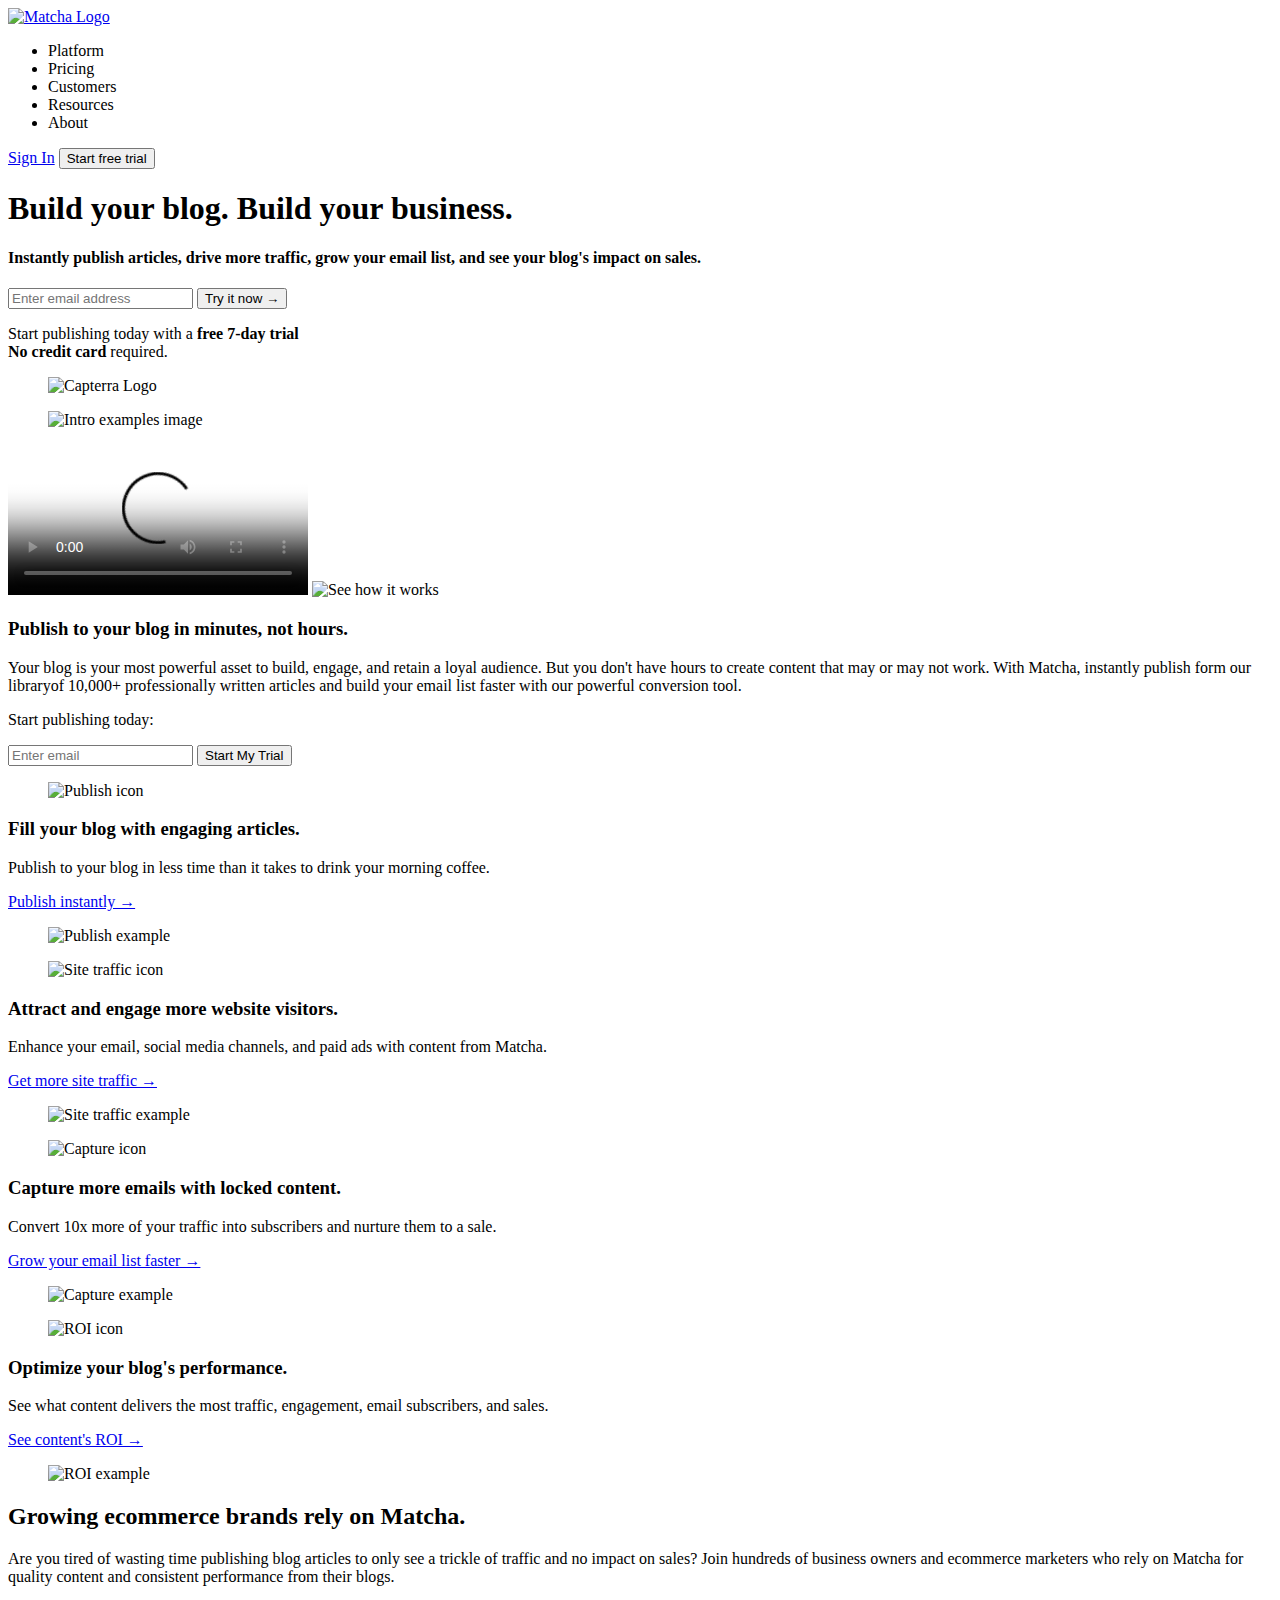
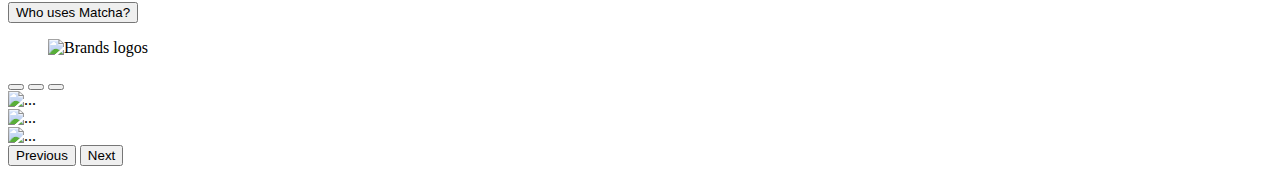
==== practica/index.html @ 8f1bde72 "practica 1" ====
<!DOCTYPE html>
<!DOCTYPE html>
<html lang="en">

<head>
    <meta charset="UTF-8">
    <meta http-equiv="X-UA-Compatible" content="IE=edge">
    <meta name="viewport" content="width=device-width, initial-scale=1.0">
    <title>Practica Matcha</title>
</head>

<body>
    <nav>
        <a href="#">
            <img src="https://getmatcha.com/wp-content/themes/getmatcha/img/footer_logo.svg" alt="Matcha Logo">
        </a>
        <div>
            <ul>
                <li>Platform</li>
                <li>Pricing</li>
                <li>Customers</li>
                <li>Resources</li>
                <li>About</li>
            </ul>
            <form>
                <a href="#">Sign In</a>
                <button>Start free trial</button>
            </form>
        </div>
    </nav>
    <main>
        <h1>Build your blog. Build your business.</h1>
        <h4>Instantly publish articles, drive more traffic, grow your email list, and see your blog's impact on sales.
        </h4>
        <form>
            <input type="email" placeholder="Enter email address">
            <button type="submit">Try it now &rarr;</button>
        </form>
        <p>Start publishing today with a <strong>free 7-day trial</strong><br>
            <strong>No credit card</strong> required.
        </p>
        <figure>
            <img src="https://getmatcha.com/wp-content/themes/getmatcha/img/capterra.png" alt="Capterra Logo">
        </figure>
        <figure>
            <img src="https://getmatcha.com/wp-content/uploads/2019/09/intro_group_image.png"
                alt="Intro examples image">
        </figure>
    </main>
    <section>
        <article>
            <video controls=""
                poster="https://cdn.videvo.net/videvo_files/video/premium/video0036/thumbnails/computer_code00_small.jpg">
                <source type="video/webm"
                    src="https://cdn.videvo.net/videvo_files/video/premium/video0036/small_watermarked/computer_code00_preview.webm">
                <source type="video/mp4"
                    src="https://cdn.videvo.net/videvo_files/video/premium/video0036/small_watermarked/computer_code00_preview.mp4">
            </video>
            <img src="https://getmatcha.com/wp-content/themes/getmatcha/img/see_how_it_works.png"
                alt="See how it works">
        </article>
        <article>
            <h3>Publish to your blog in minutes, not hours.</h3>
            <p>Your blog is your most powerful asset to build, engage, and retain a loyal audience. But you don't have
                hours to create content that may or may not work. With Matcha, instantly publish form our libraryof
                10,000+ professionally written articles and build your email list faster with our powerful conversion
                tool.</p>
            <div>
                <p>Start publishing today:</p>
                <form>
                    <input type="email" placeholder="Enter email">
                    <button>Start My Trial</button>
                </form>
            </div>
        </article>
    </section>
    <section>
        <article>
            <div>
                <figure>
                    <img src="https://getmatcha.com/wp-content/themes/getmatcha/img/icon_publish.png"
                        alt="Publish icon">
                </figure>
                <h3>Fill your blog with engaging articles.</h3>
                <p>Publish to your blog in less time than it takes to drink your morning coffee.</p>
                <a href="#">Publish instantly &rarr;</a>
            </div>
            <div>
                <figure>
                    <img src="https://getmatcha.com/wp-content/themes/getmatcha/img/image_publish.png"
                        alt="Publish example">
                </figure>
            </div>
        </article>
        <article>
            <div>
                <figure>
                    <img src="https://getmatcha.com/wp-content/themes/getmatcha/img/icon_site_traffic.png"
                        alt="Site traffic icon">
                </figure>
                <h3>Attract and engage more website visitors.</h3>
                <p>Enhance your email, social media channels, and paid ads with content from Matcha.</p>
                <a href="#">Get more site traffic &rarr;</a>
            </div>
            <div>
                <figure>
                    <img src="https://getmatcha.com/wp-content/themes/getmatcha/img/image_site_traffic.png"
                        alt="Site traffic example">
                </figure>
            </div>
        </article>
        <article>
            <div>
                <figure>
                    <img src="https://getmatcha.com/wp-content/themes/getmatcha/img/icon_capture.png"
                        alt="Capture icon">
                </figure>
                <h3>Capture more emails with locked content.</h3>
                <p>Convert 10x more of your traffic into subscribers and nurture them to a sale.</p>
                <a href="#">Grow your email list faster &rarr;</a>
            </div>
            <div>
                <figure>
                    <img src="https://getmatcha.com/wp-content/themes/getmatcha/img/image_capture.png"
                        alt="Capture example">
                </figure>
            </div>
        </article>
        <article>
            <div>
                <figure>
                    <img src="https://getmatcha.com/wp-content/themes/getmatcha/img/icon_roi.png" alt="ROI icon">
                </figure>
                <h3>Optimize your blog's performance.</h3>
                <p>See what content delivers the most traffic, engagement, email subscribers, and sales.</p>
                <a href="#">See content's ROI &rarr;</a>
            </div>
            <div>
                <figure>
                    <img src="https://getmatcha.com/wp-content/themes/getmatcha/img/image_roi.png" alt="ROI example">
                </figure>
            </div>
        </article>
    </section>
    <section>
        <article>
            <h2>Growing ecommerce brands rely on Matcha.</h2>
            <p>Are you tired of wasting time publishing blog articles to only see a trickle of traffic and no impact on
                sales? Join hundreds of business owners and ecommerce marketers who rely on Matcha for quality content
                and consistent performance from their blogs.</p>
            <button>Who uses Matcha?</button>
            <figure>
                <img src="https://getmatcha.com/wp-content/uploads/2019/09/brands_group.png" alt="Brands logos">
            </figure>
        </article>
        <article>
            <div id="carouselExampleIndicators" class="carousel slide" data-bs-ride="carousel">
                <div class="carousel-indicators">
                  <button type="button" data-bs-target="#carouselExampleIndicators" data-bs-slide-to="0" class="active" aria-current="true" aria-label="Slide 1"></button>
                  <button type="button" data-bs-target="#carouselExampleIndicators" data-bs-slide-to="1" aria-label="Slide 2"></button>
                  <button type="button" data-bs-target="#carouselExampleIndicators" data-bs-slide-to="2" aria-label="Slide 3"></button>
                </div>
                <div class="carousel-inner">
                  <div class="carousel-item active">
                    <img src="..." class="d-block w-100" alt="...">
                  </div>
                  <div class="carousel-item">
                    <img src="..." class="d-block w-100" alt="...">
                  </div>
                  <div class="carousel-item">
                    <img src="..." class="d-block w-100" alt="...">
                  </div>
                </div>
                <button class="carousel-control-prev" type="button" data-bs-target="#carouselExampleIndicators" data-bs-slide="prev">
                  <span class="carousel-control-prev-icon" aria-hidden="true"></span>
                  <span class="visually-hidden">Previous</span>
                </button>
                <button class="carousel-control-next" type="button" data-bs-target="#carouselExampleIndicators" data-bs-slide="next">
                  <span class="carousel-control-next-icon" aria-hidden="true"></span>
                  <span class="visually-hidden">Next</span>
                </button>
              </div>
        </article>
    </section>
</body>

</html>
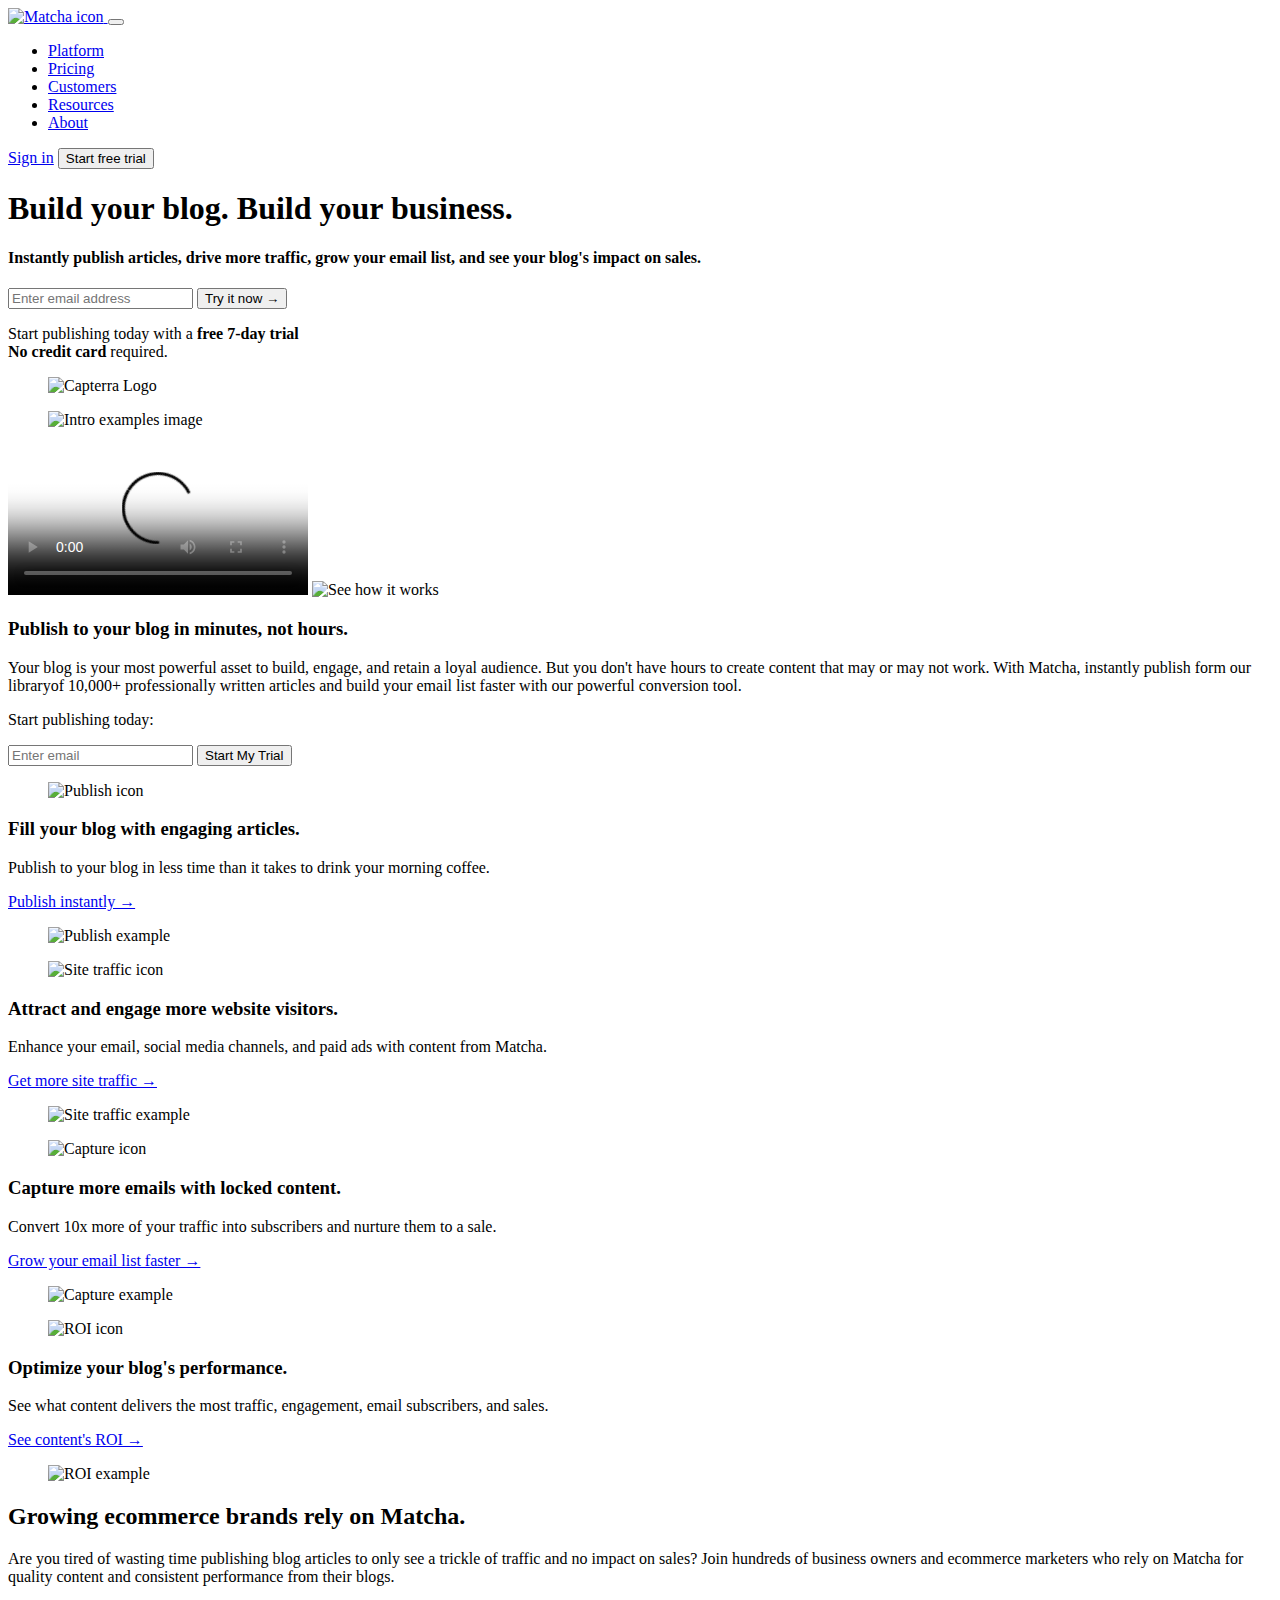
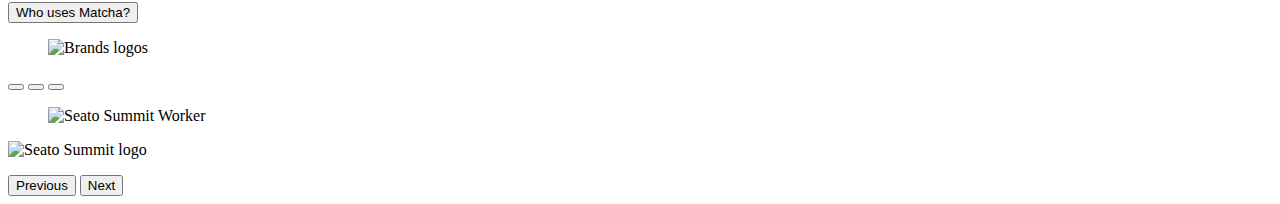
==== commit 74dfc520: "practica matcha" ====
--- a/practica/index.html
+++ b/practica/index.html
@@ -7,48 +7,66 @@
     <meta http-equiv="X-UA-Compatible" content="IE=edge">
     <meta name="viewport" content="width=device-width, initial-scale=1.0">
     <title>Practica Matcha</title>
+    <link rel="stylesheet" href="https://cdn.jsdelivr.net/npm/bootstrap@5.0.2/dist/css/bootstrap.min.css"
+        rel="stylesheet" integrity="sha384-EVSTQN3/azprG1Anm3QDgpJLIm9Nao0Yz1ztcQTwFspd3yD65VohhpuuCOmLASjC"
+        crossorigin="anonymous">
 </head>
 
 <body>
-    <nav>
-        <a href="#">
-            <img src="https://getmatcha.com/wp-content/themes/getmatcha/img/footer_logo.svg" alt="Matcha Logo">
-        </a>
-        <div>
-            <ul>
-                <li>Platform</li>
-                <li>Pricing</li>
-                <li>Customers</li>
-                <li>Resources</li>
-                <li>About</li>
+    <nav class="navbar fixed-top navbar-expand-lg navbar-light bg-light">
+        <div class="container-fluid">
+          <a class="navbar-brand" href="#">
+              <img src="https://getmatcha.com/wp-content/themes/getmatcha/img/footer_logo.svg" alt="Matcha icon">
+          </a>
+          <button class="navbar-toggler" type="button" data-bs-toggle="collapse" data-bs-target="#navbarSupportedContent" aria-controls="navbarSupportedContent" aria-expanded="false" aria-label="Toggle navigation">
+            <span class="navbar-toggler-icon"></span>
+          </button>
+          <div class="collapse navbar-collapse" id="navbarSupportedContent">
+            <ul class="navbar-nav me-auto mb-2 mb-lg-0">
+              <li class="nav-item">
+                <a class="nav-link active" aria-current="page" href="#">Platform</a>
+              </li>
+              <li class="nav-item">
+                <a class="nav-link" href="#">Pricing</a>
+              </li>
+              <li class="nav-item">
+                <a class="nav-link" href="#">Customers</a>
+              </li>
+              <li class="nav-item">
+                <a class="nav-link" href="#">Resources</a>
+              </li>
+              <li class="nav-item">
+                <a class="nav-link" href="#">About</a>
+              </li>
             </ul>
-            <form>
-                <a href="#">Sign In</a>
-                <button>Start free trial</button>
+            <form class="d-flex">
+              <a href="#">Sign in</a>
+              <button class="btn btn-outline-success" type="submit">Start free trial</button>
             </form>
+          </div>
         </div>
-    </nav>
+      </nav>
     <main>
         <h1>Build your blog. Build your business.</h1>
         <h4>Instantly publish articles, drive more traffic, grow your email list, and see your blog's impact on sales.
         </h4>
-        <form>
+        <form class="signup-form">
             <input type="email" placeholder="Enter email address">
             <button type="submit">Try it now &rarr;</button>
         </form>
         <p>Start publishing today with a <strong>free 7-day trial</strong><br>
             <strong>No credit card</strong> required.
         </p>
-        <figure>
+        <figure class="banner">
             <img src="https://getmatcha.com/wp-content/themes/getmatcha/img/capterra.png" alt="Capterra Logo">
         </figure>
-        <figure>
+        <figure class="intro">
             <img src="https://getmatcha.com/wp-content/uploads/2019/09/intro_group_image.png"
                 alt="Intro examples image">
         </figure>
     </main>
-    <section>
-        <article>
+    <section class="promo">
+        <article class="explanatory-video">
             <video controls=""
                 poster="https://cdn.videvo.net/videvo_files/video/premium/video0036/thumbnails/computer_code00_small.jpg">
                 <source type="video/webm"
@@ -59,7 +77,7 @@
             <img src="https://getmatcha.com/wp-content/themes/getmatcha/img/see_how_it_works.png"
                 alt="See how it works">
         </article>
-        <article>
+        <article class="publish">
             <h3>Publish to your blog in minutes, not hours.</h3>
             <p>Your blog is your most powerful asset to build, engage, and retain a loyal audience. But you don't have
                 hours to create content that may or may not work. With Matcha, instantly publish form our libraryof
@@ -67,16 +85,16 @@
                 tool.</p>
             <div>
                 <p>Start publishing today:</p>
-                <form>
+                <form class="signup-form">
                     <input type="email" placeholder="Enter email">
                     <button>Start My Trial</button>
                 </form>
             </div>
         </article>
     </section>
-    <section>
-        <article>
-            <div>
+    <section class="features">
+        <article class="feature-card">
+            <div class="feature-content">
                 <figure>
                     <img src="https://getmatcha.com/wp-content/themes/getmatcha/img/icon_publish.png"
                         alt="Publish icon">
@@ -85,15 +103,15 @@
                 <p>Publish to your blog in less time than it takes to drink your morning coffee.</p>
                 <a href="#">Publish instantly &rarr;</a>
             </div>
-            <div>
+            <div class="feature-image">
                 <figure>
                     <img src="https://getmatcha.com/wp-content/themes/getmatcha/img/image_publish.png"
                         alt="Publish example">
                 </figure>
             </div>
         </article>
-        <article>
-            <div>
+        <article class="feature-card">
+            <div class="feature-content">
                 <figure>
                     <img src="https://getmatcha.com/wp-content/themes/getmatcha/img/icon_site_traffic.png"
                         alt="Site traffic icon">
@@ -102,15 +120,15 @@
                 <p>Enhance your email, social media channels, and paid ads with content from Matcha.</p>
                 <a href="#">Get more site traffic &rarr;</a>
             </div>
-            <div>
+            <div class="feature-image">
                 <figure>
                     <img src="https://getmatcha.com/wp-content/themes/getmatcha/img/image_site_traffic.png"
                         alt="Site traffic example">
                 </figure>
             </div>
         </article>
-        <article>
-            <div>
+        <article class="feature-card">
+            <div class="feature-content">
                 <figure>
                     <img src="https://getmatcha.com/wp-content/themes/getmatcha/img/icon_capture.png"
                         alt="Capture icon">
@@ -119,14 +137,14 @@
                 <p>Convert 10x more of your traffic into subscribers and nurture them to a sale.</p>
                 <a href="#">Grow your email list faster &rarr;</a>
             </div>
-            <div>
+            <div class="feature-image">
                 <figure>
                     <img src="https://getmatcha.com/wp-content/themes/getmatcha/img/image_capture.png"
                         alt="Capture example">
                 </figure>
             </div>
         </article>
-        <article>
+        <article class="feature-card">
             <div>
                 <figure>
                     <img src="https://getmatcha.com/wp-content/themes/getmatcha/img/icon_roi.png" alt="ROI icon">
@@ -142,8 +160,8 @@
             </div>
         </article>
     </section>
-    <section>
-        <article>
+    <section class="success-stories">
+        <article class="overview">
             <h2>Growing ecommerce brands rely on Matcha.</h2>
             <p>Are you tired of wasting time publishing blog articles to only see a trickle of traffic and no impact on
                 sales? Join hundreds of business owners and ecommerce marketers who rely on Matcha for quality content
@@ -153,35 +171,73 @@
                 <img src="https://getmatcha.com/wp-content/uploads/2019/09/brands_group.png" alt="Brands logos">
             </figure>
         </article>
-        <article>
+        <article class="stories-carousel">
             <div id="carouselExampleIndicators" class="carousel slide" data-bs-ride="carousel">
                 <div class="carousel-indicators">
-                  <button type="button" data-bs-target="#carouselExampleIndicators" data-bs-slide-to="0" class="active" aria-current="true" aria-label="Slide 1"></button>
-                  <button type="button" data-bs-target="#carouselExampleIndicators" data-bs-slide-to="1" aria-label="Slide 2"></button>
-                  <button type="button" data-bs-target="#carouselExampleIndicators" data-bs-slide-to="2" aria-label="Slide 3"></button>
+                    <button type="button" data-bs-target="#carouselExampleIndicators" data-bs-slide-to="0"
+                        class="active" aria-current="true" aria-label="Slide 1"></button>
+                    <button type="button" data-bs-target="#carouselExampleIndicators" data-bs-slide-to="1"
+                        aria-label="Slide 2"></button>
+                    <button type="button" data-bs-target="#carouselExampleIndicators" data-bs-slide-to="2"
+                        aria-label="Slide 3"></button>
                 </div>
                 <div class="carousel-inner">
-                  <div class="carousel-item active">
-                    <img src="..." class="d-block w-100" alt="...">
-                  </div>
-                  <div class="carousel-item">
-                    <img src="..." class="d-block w-100" alt="...">
-                  </div>
-                  <div class="carousel-item">
-                    <img src="..." class="d-block w-100" alt="...">
-                  </div>
+                    <div class="carousel-item active">
+                        <div class="card">
+                            <div class="card-media">
+                                <figure>
+                                    <img src="https://getmatcha.com/wp-content/uploads/2019/08/0.jpg" alt="Seato Summit Worker">
+                                </figure>
+                                <div class="company">
+                                    <img src="https://getmatcha.com/wp-content/uploads/2019/08/SeatoSummitLogo.png" alt="Seato Summit logo">
+                                </div>
+                            </div>
+                            <div class="card-body">
+
+                            </div>
+                            <div class="card-footer">
+                                
+                            </div>
+                        </div>
+                    </div>
+                    <div class="carousel-item">
+                        <div class="card">
+                            <div class="card-media">
+                                <figure></figure>
+                                <div class="company"></div>
+                            </div>
+                            <div class="card-body"></div>
+                            <div class="card-footer"></div>
+                        </div>
+                    </div>
+                    <div class="carousel-item">
+                        <div class="card">
+                            <div class="card-media">
+                                <figure></figure>
+                                <div class="company"></div>
+                            </div>
+                            <div class="card-body"></div>
+                            <div class="card-footer"></div>
+                        </div>
+                    </div>
                 </div>
-                <button class="carousel-control-prev" type="button" data-bs-target="#carouselExampleIndicators" data-bs-slide="prev">
-                  <span class="carousel-control-prev-icon" aria-hidden="true"></span>
-                  <span class="visually-hidden">Previous</span>
+                <button class="carousel-control-prev" type="button" data-bs-target="#carouselExampleIndicators"
+                    data-bs-slide="prev">
+                    <span class="carousel-control-prev-icon" aria-hidden="true"></span>
+                    <span class="visually-hidden">Previous</span>
                 </button>
-                <button class="carousel-control-next" type="button" data-bs-target="#carouselExampleIndicators" data-bs-slide="next">
-                  <span class="carousel-control-next-icon" aria-hidden="true"></span>
-                  <span class="visually-hidden">Next</span>
+                <button class="carousel-control-next" type="button" data-bs-target="#carouselExampleIndicators"
+                    data-bs-slide="next">
+                    <span class="carousel-control-next-icon" aria-hidden="true"></span>
+                    <span class="visually-hidden">Next</span>
                 </button>
-              </div>
+            </div>
         </article>
     </section>
+
+    <script src="https://cdn.jsdelivr.net/npm/bootstrap@5.0.2/dist/js/bootstrap.bundle.min.js"
+        integrity="sha384-MrcW6ZMFYlzcLA8Nl+NtUVF0sA7MsXsP1UyJoMp4YLEuNSfAP+JcXn/tWtIaxVXM"
+        crossorigin="anonymous"></script>
 </body>
 
 </html>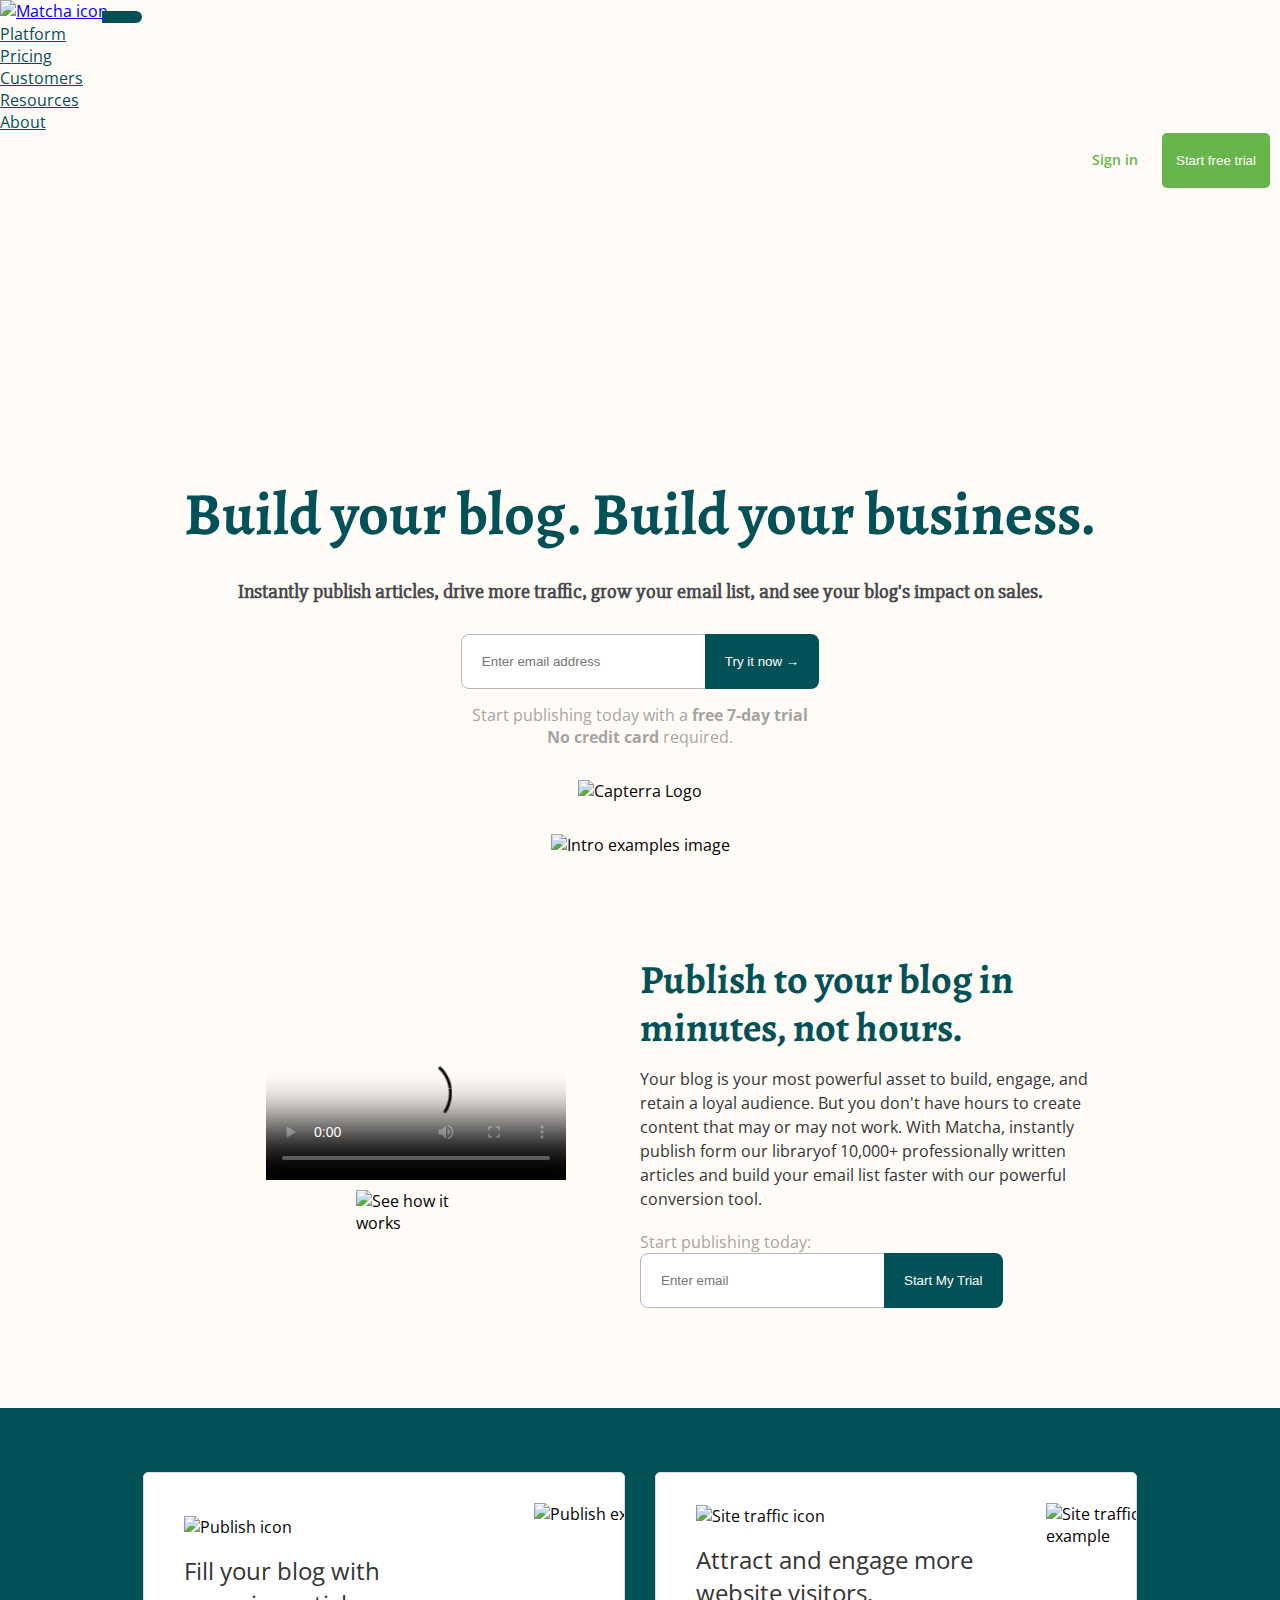
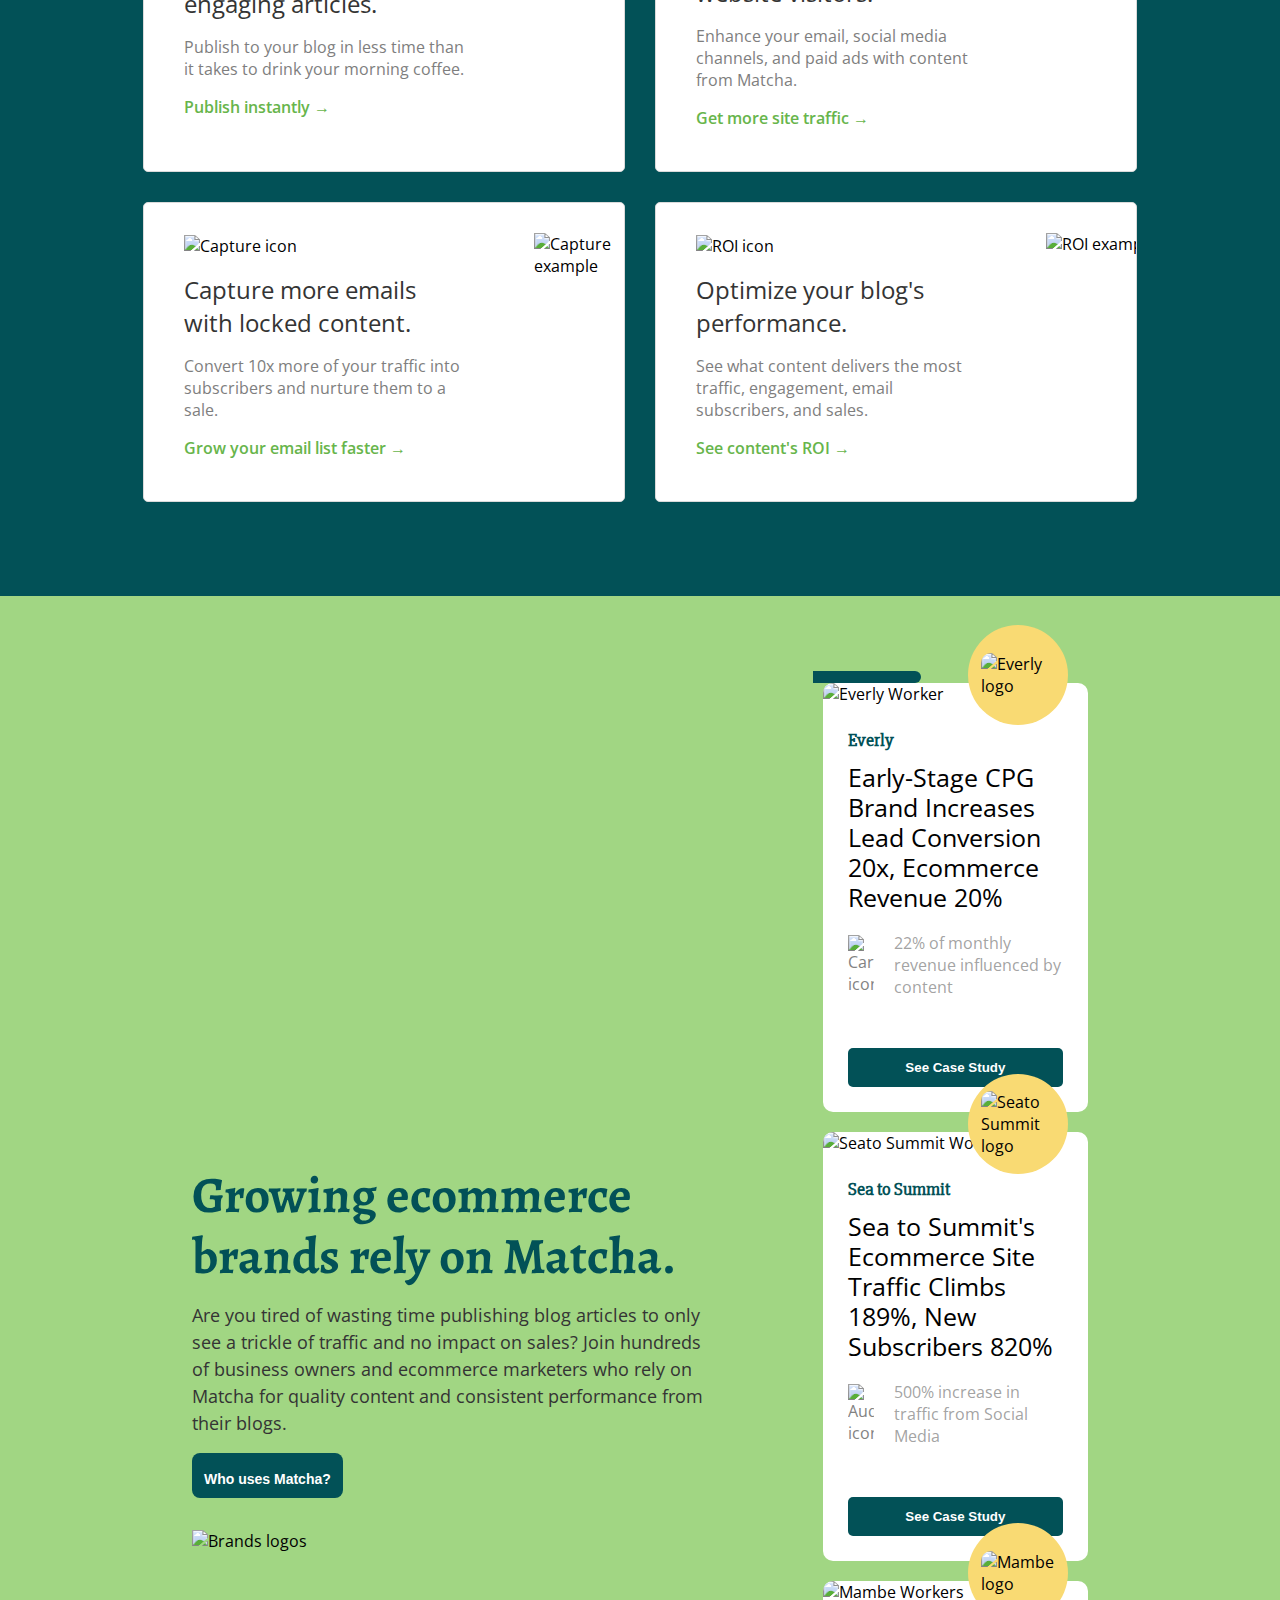
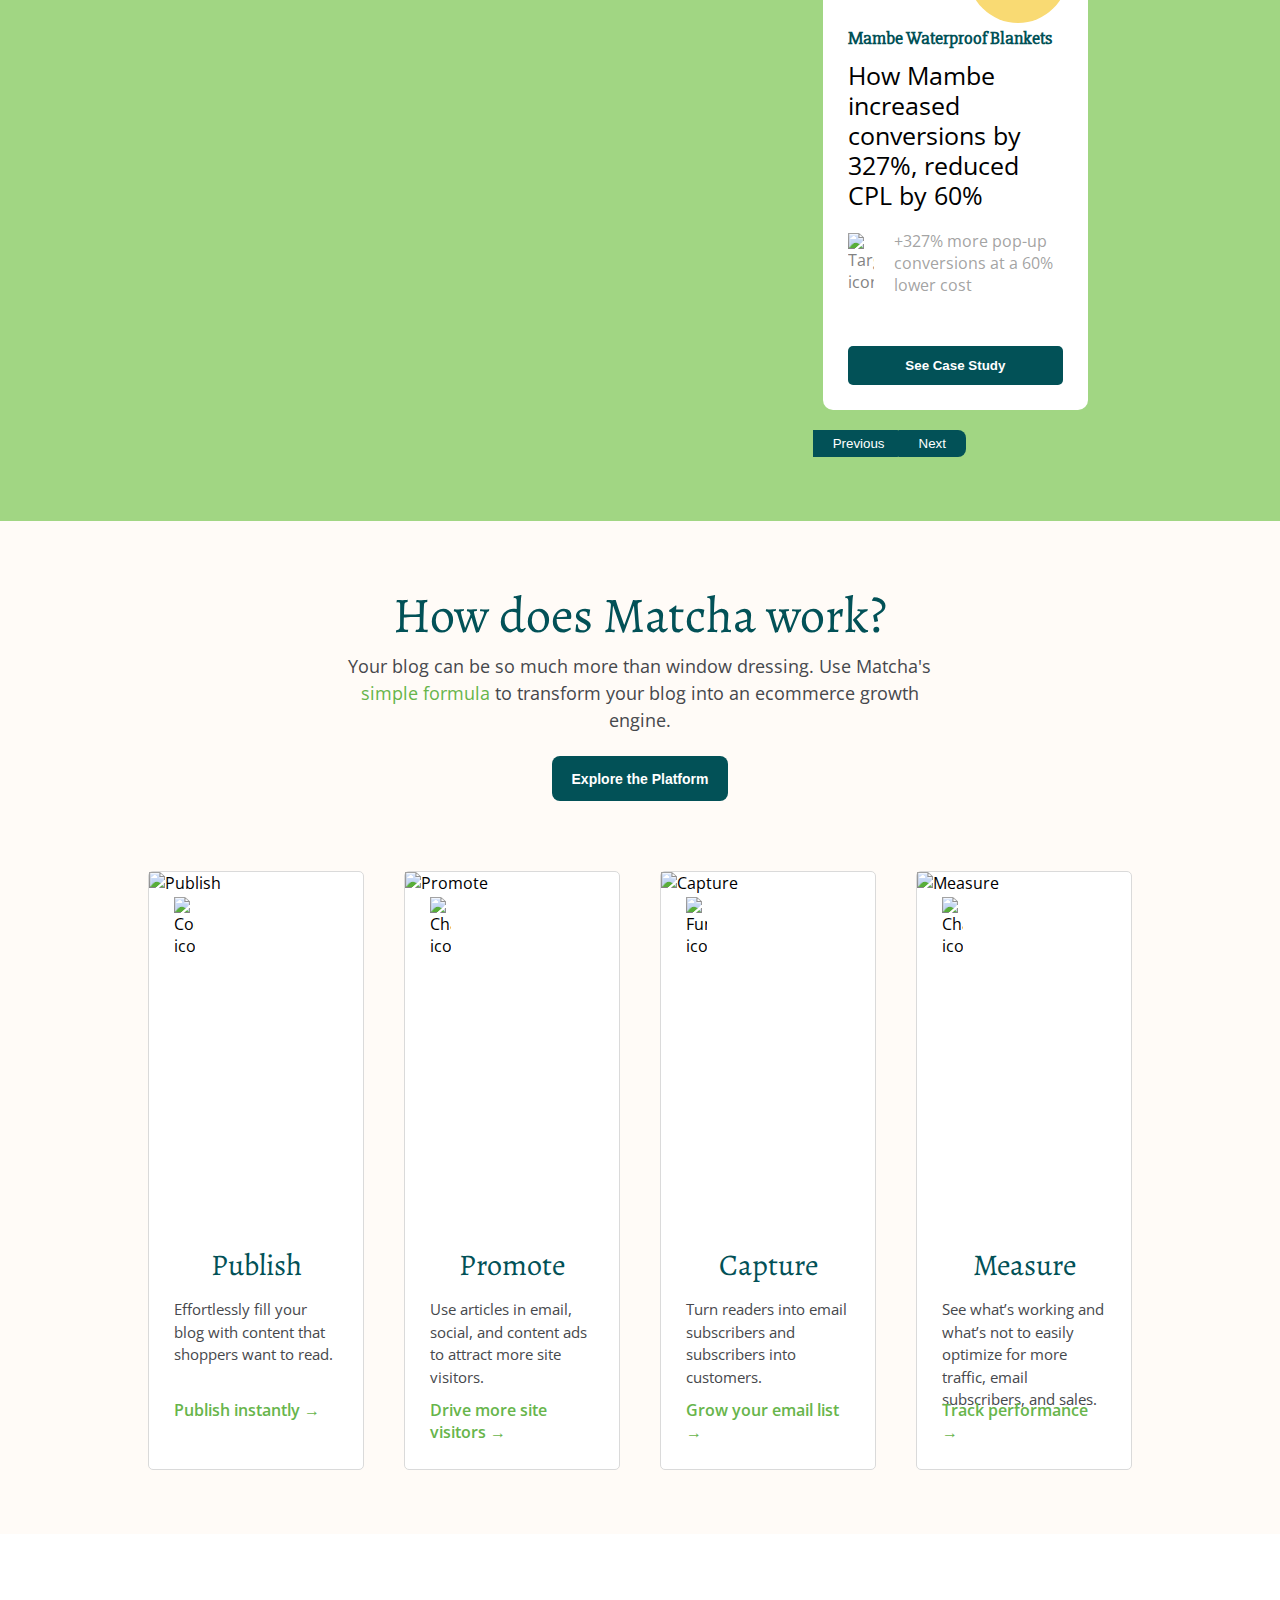
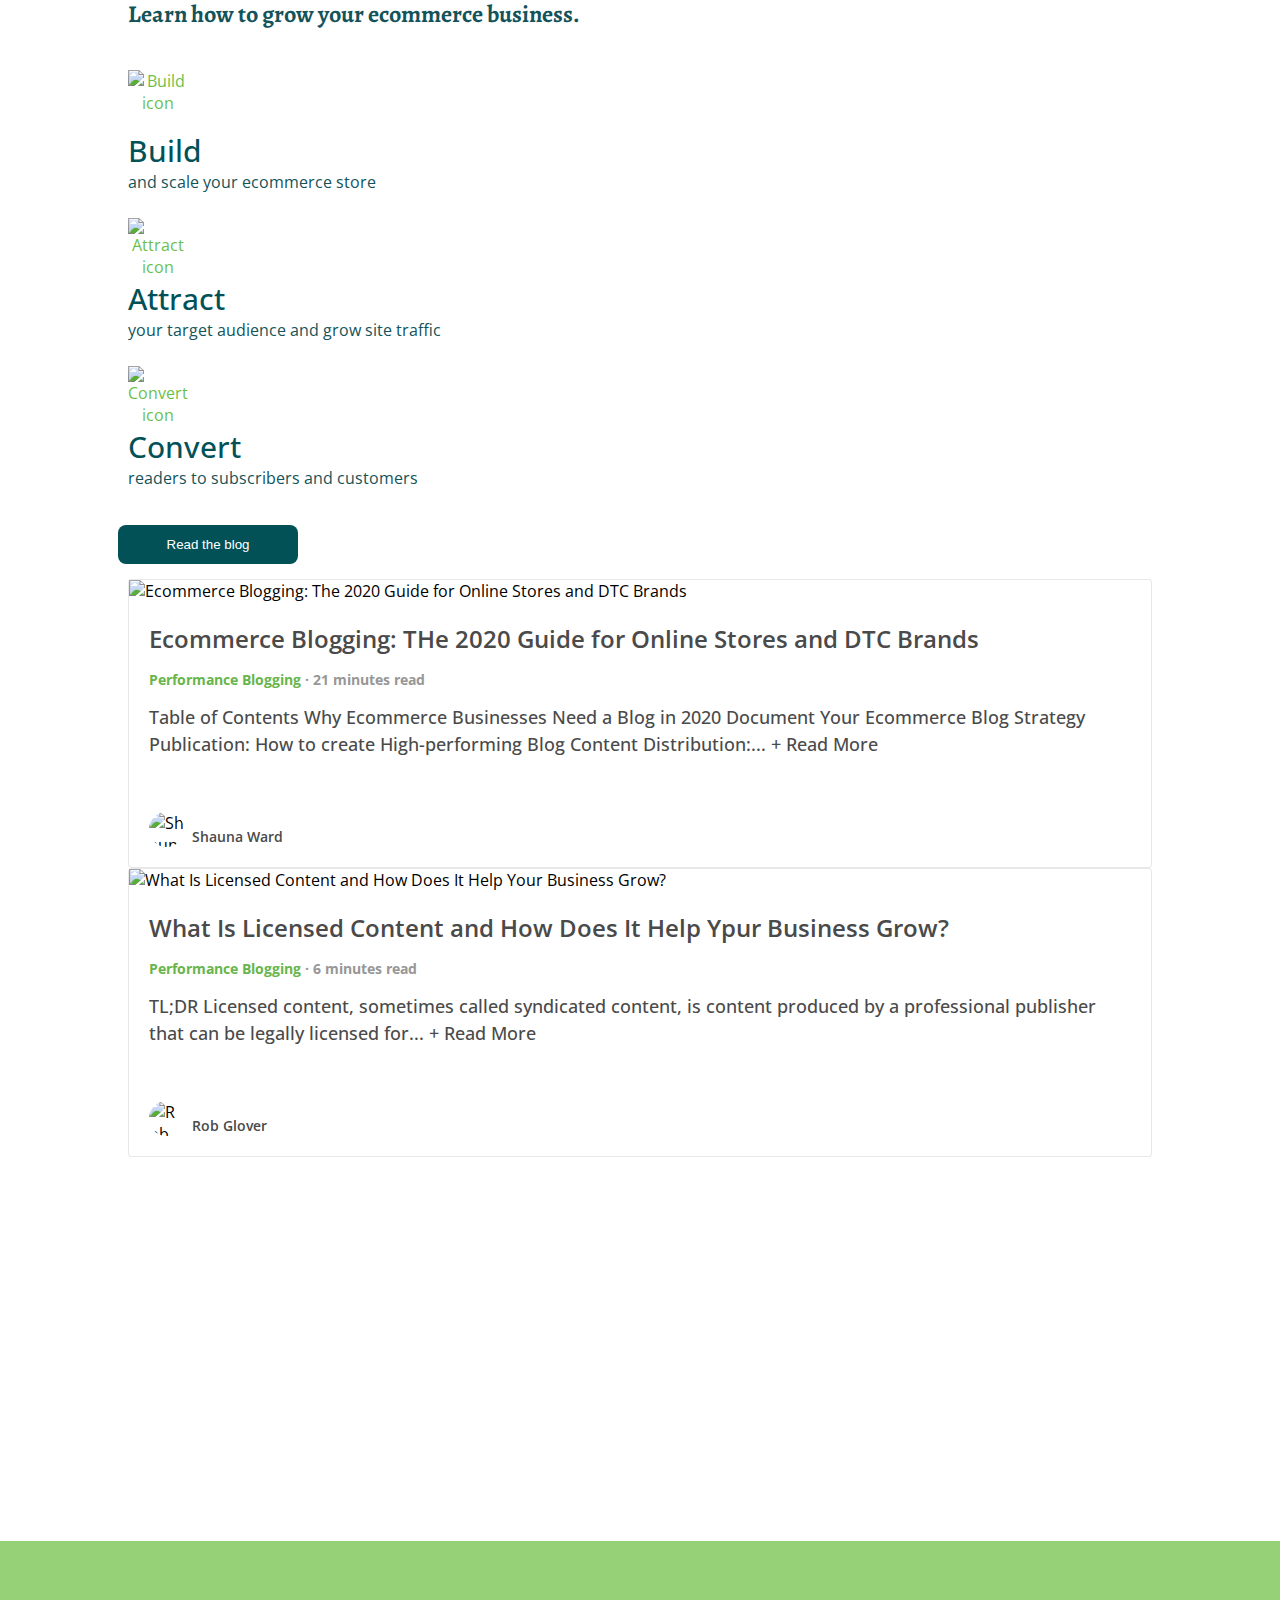
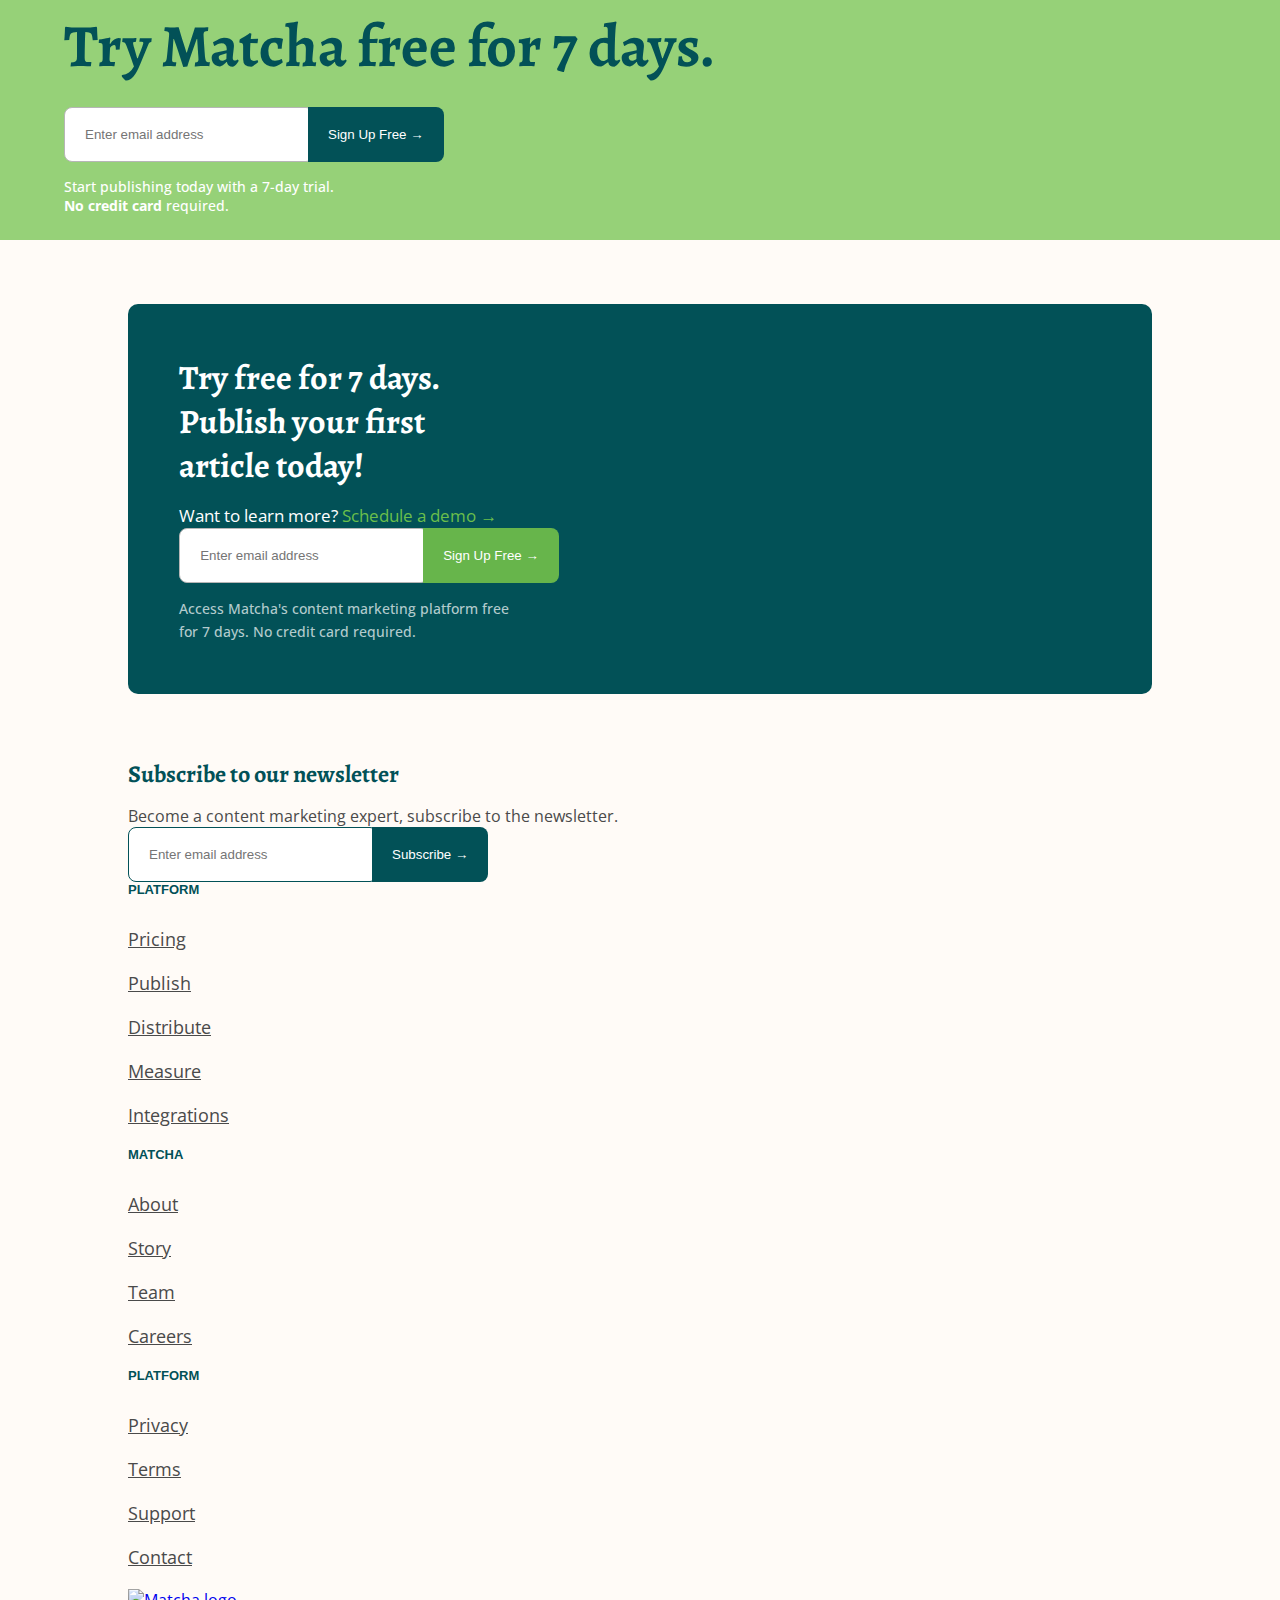
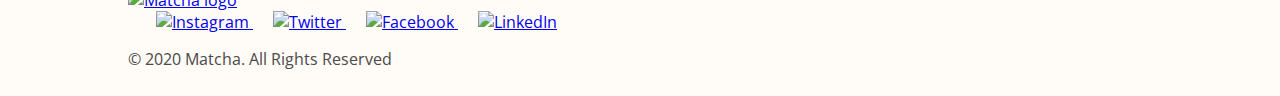
==== commit 23e44979: "practica completa" ====
--- a/practica/index.html
+++ b/practica/index.html
@@ -10,42 +10,58 @@
     <link rel="stylesheet" href="https://cdn.jsdelivr.net/npm/bootstrap@5.0.2/dist/css/bootstrap.min.css"
         rel="stylesheet" integrity="sha384-EVSTQN3/azprG1Anm3QDgpJLIm9Nao0Yz1ztcQTwFspd3yD65VohhpuuCOmLASjC"
         crossorigin="anonymous">
+    <link rel="stylesheet" href="./styles.css">
+    <link rel="stylesheet" type="text/css" href="./output.css">
+    <link rel="preconnect" href="https://fonts.googleapis.com">
+    <link rel="preconnect" href="https://fonts.gstatic.com" crossorigin>
+    <link
+        href="https://fonts.googleapis.com/css2?family=Alegreya:wght@800&family=Open+Sans:wght@300&family=Slabo+27px&display=swap"
+        rel="stylesheet">
+    <meta name="viewport" content="width=device-width, initial-scale=1.0, user-scalable=no">
+    <!--En el valor del atributo content de esta etiqueta hemos establecido ciertas reglas tales como 
+            indicar que el width siempre va a hacer el tamaño del dispositivo del cuál se está viendo 
+            nuestro sitio web, a su vez, por defecto indicamos que la escala inicial de la página es de 1, 
+            esto nos sirve para dispositivos táctiles que tienen capacidad de hacer zoom y que pueden 
+            alterar la escala en la que se visualiza la página y por último indicamos que el usuario no 
+            pueda hacer zoom desde una pantalla táctil.-->
 </head>
 
 <body>
     <nav class="navbar fixed-top navbar-expand-lg navbar-light bg-light">
         <div class="container-fluid">
-          <a class="navbar-brand" href="#">
-              <img src="https://getmatcha.com/wp-content/themes/getmatcha/img/footer_logo.svg" alt="Matcha icon">
-          </a>
-          <button class="navbar-toggler" type="button" data-bs-toggle="collapse" data-bs-target="#navbarSupportedContent" aria-controls="navbarSupportedContent" aria-expanded="false" aria-label="Toggle navigation">
-            <span class="navbar-toggler-icon"></span>
-          </button>
-          <div class="collapse navbar-collapse" id="navbarSupportedContent">
-            <ul class="navbar-nav me-auto mb-2 mb-lg-0">
-              <li class="nav-item">
-                <a class="nav-link active" aria-current="page" href="#">Platform</a>
-              </li>
-              <li class="nav-item">
-                <a class="nav-link" href="#">Pricing</a>
-              </li>
-              <li class="nav-item">
-                <a class="nav-link" href="#">Customers</a>
-              </li>
-              <li class="nav-item">
-                <a class="nav-link" href="#">Resources</a>
-              </li>
-              <li class="nav-item">
-                <a class="nav-link" href="#">About</a>
-              </li>
-            </ul>
-            <form class="d-flex">
-              <a href="#">Sign in</a>
-              <button class="btn btn-outline-success" type="submit">Start free trial</button>
-            </form>
-          </div>
+            <a class="navbar-brand" href="#">
+                <img src="https://getmatcha.com/wp-content/themes/getmatcha/img/footer_logo.svg" alt="Matcha icon">
+            </a>
+            <button class="navbar-toggler" type="button" data-bs-toggle="collapse"
+                data-bs-target="#navbarSupportedContent" aria-controls="navbarSupportedContent" aria-expanded="false"
+                aria-label="Toggle navigation">
+                <span class="navbar-toggler-icon"></span>
+            </button>
+            <div class="collapse navbar-collapse" id="navbarSupportedContent">
+                <ul class="navbar-nav me-auto mb-2 mb-lg-0">
+                    <li class="nav-item">
+                        <a class="nav-link active" aria-current="page" href="#">Platform</a>
+                    </li>
+                    <li class="nav-item">
+                        <a class="nav-link" href="#">Pricing</a>
+                    </li>
+                    <li class="nav-item">
+                        <a class="nav-link" href="#">Customers</a>
+                    </li>
+                    <li class="nav-item">
+                        <a class="nav-link" href="#">Resources</a>
+                    </li>
+                    <li class="nav-item">
+                        <a class="nav-link" href="#">About</a>
+                    </li>
+                </ul>
+                <form class="d-flex actions">
+                    <a href="#">Sign in</a>
+                    <button class="btn btn-outline-success" type="submit">Start free trial</button>
+                </form>
+            </div>
         </div>
-      </nav>
+    </nav>
     <main>
         <h1>Build your blog. Build your business.</h1>
         <h4>Instantly publish articles, drive more traffic, grow your email list, and see your blog's impact on sales.
@@ -145,7 +161,7 @@
             </div>
         </article>
         <article class="feature-card">
-            <div>
+            <div class=feature-content>
                 <figure>
                     <img src="https://getmatcha.com/wp-content/themes/getmatcha/img/icon_roi.png" alt="ROI icon">
                 </figure>
@@ -153,7 +169,7 @@
                 <p>See what content delivers the most traffic, engagement, email subscribers, and sales.</p>
                 <a href="#">See content's ROI &rarr;</a>
             </div>
-            <div>
+            <div class="feature-image">
                 <figure>
                     <img src="https://getmatcha.com/wp-content/themes/getmatcha/img/image_roi.png" alt="ROI example">
                 </figure>
@@ -186,38 +202,84 @@
                         <div class="card">
                             <div class="card-media">
                                 <figure>
-                                    <img src="https://getmatcha.com/wp-content/uploads/2019/08/0.jpg" alt="Seato Summit Worker">
+                                    <img src="https://getmatcha.com/wp-content/uploads/2019/05/profile-headshot-square.png"
+                                        alt="Everly Worker">
                                 </figure>
                                 <div class="company">
-                                    <img src="https://getmatcha.com/wp-content/uploads/2019/08/SeatoSummitLogo.png" alt="Seato Summit logo">
+                                    <img src="https://getmatcha.com/wp-content/uploads/2019/05/everly_logo_blue_v3_x60@2x.png"
+                                        alt="Everly logo">
                                 </div>
                             </div>
                             <div class="card-body">
-
+                                <h4>Everly</h4>
+                                <h3>
+                                    Early-Stage CPG Brand Increases Lead Conversion 20x, Ecommerce Revenue 20%
+                                </h3>
+                                <div class="results">
+                                    <img src="https://getmatcha.com/wp-content/themes/getmatcha/img/icon_cart.png"
+                                        alt="Cart icon">
+                                    <p>22% of monthly revenue influenced by content</p>
+                                </div>
                             </div>
                             <div class="card-footer">
-                                
+                                <button>See Case Study</button>
                             </div>
                         </div>
                     </div>
                     <div class="carousel-item">
                         <div class="card">
                             <div class="card-media">
-                                <figure></figure>
-                                <div class="company"></div>
-                            </div>
-                            <div class="card-body"></div>
-                            <div class="card-footer"></div>
+                                <figure>
+                                    <img src="https://getmatcha.com/wp-content/uploads/2019/08/0.jpg"
+                                        alt="Seato Summit Worker">
+                                </figure>
+                                <div class="company">
+                                    <img src="https://getmatcha.com/wp-content/uploads/2019/08/SeatoSummitLogo.png"
+                                        alt="Seato Summit logo">
+                                </div>
+                            </div>
+                            <div class="card-body">
+                                <h4>Sea to Summit</h4>
+                                <h3>
+                                    Sea to Summit's Ecommerce Site Traffic Climbs 189%, New Subscribers 820%
+                                </h3>
+                                <div class="results">
+                                    <img src="https://getmatcha.com/wp-content/themes/getmatcha/img/icon_audiences.png"
+                                        alt="Audience icon">
+                                    <p>500% increase in traffic from Social Media</p>
+                                </div>
+                            </div>
+                            <div class="card-footer">
+                                <button>See Case Study</button>
+                            </div>
                         </div>
                     </div>
                     <div class="carousel-item">
                         <div class="card">
                             <div class="card-media">
-                                <figure></figure>
-                                <div class="company"></div>
-                            </div>
-                            <div class="card-body"></div>
-                            <div class="card-footer"></div>
+                                <figure>
+                                    <img src="https://getmatcha.com/wp-content/uploads/2019/06/matt-and-margaret_headshot.png"
+                                        alt="Mambe Workers">
+                                </figure>
+                                <div class="company">
+                                    <img src="https://getmatcha.com/wp-content/uploads/2019/06/mambe-logo-1.png"
+                                        alt="Mambe logo">
+                                </div>
+                            </div>
+                            <div class="card-body">
+                                <h4>Mambe Waterproof Blankets</h4>
+                                <h3>
+                                    How Mambe increased conversions by 327%, reduced CPL by 60%
+                                </h3>
+                                <div class="results">
+                                    <img src="https://getmatcha.com/wp-content/themes/getmatcha/img/icon_target.png"
+                                        alt="Target icon">
+                                    <p>+327% more pop-up conversions at a 60% lower cost</p>
+                                </div>
+                            </div>
+                            <div class="card-footer">
+                                <button>See Case Study</button>
+                            </div>
                         </div>
                     </div>
                 </div>
@@ -234,10 +296,304 @@
             </div>
         </article>
     </section>
-
+    <section class="how-does-it-work">
+        <h2 class="title">How does Matcha work?</h2>
+        <p class="description">
+            Your blog can be so much more than window dressing. Use Matcha's <a href="#">simple formula</a> to transform
+            your blog into an ecommerce growth engine.
+        </p>
+        <button>Explore the Platform</button>
+        <div class="steps">
+            <article class="card-step">
+                <div class="card-step-image">
+                    <img class="card-step-bg"
+                        src="https://getmatcha.com/wp-content/themes/getmatcha/img/ill-publish.png" alt="Publish">
+                    <img class="card-step-icon"
+                        src="https://getmatcha.com/wp-content/themes/getmatcha/img/icon_content.png" alt="Content icon">
+                </div>
+                <div class="card-step-body">
+                    <h3>Publish</h3>
+                    <p>
+                        Effortlessly fill your blog with content that shoppers want to read.
+                    </p>
+                    <a href="#">Publish instantly &rarr;</a>
+                </div>
+            </article>
+            <article class="card-step">
+                <div class="card-step-image">
+                    <img class="card-step-bg"
+                        src="https://getmatcha.com/wp-content/themes/getmatcha/img/ill-promote.png" alt="Promote">
+                    <img class="card-step-icon"
+                        src="https://getmatcha.com/wp-content/themes/getmatcha/img/icon_channels.png"
+                        alt="Channels icon">
+                </div>
+                <div class="card-step-body">
+                    <h3>Promote</h3>
+                    <p>
+                        Use articles in email, social, and content ads to attract more site visitors.
+                    </p>
+                    <a href="#">Drive more site visitors &rarr;</a>
+                </div>
+            </article>
+            <article class="card-step">
+                <div class="card-step-image">
+                    <img class="card-step-bg"
+                        src="https://getmatcha.com/wp-content/themes/getmatcha/img/ill-capture.png" alt="Capture">
+                    <img class="card-step-icon"
+                        src="https://getmatcha.com/wp-content/themes/getmatcha/img/icon_funnel.png" alt="Funnel icon">
+                </div>
+                <div class="card-step-body">
+                    <h3>Capture</h3>
+                    <p>
+                        Turn readers into email subscribers and subscribers into customers.
+                    </p>
+                    <a href="#">Grow your email list &rarr;</a>
+                </div>
+            </article>
+            <article class="card-step">
+                <div class="card-step-image">
+                    <img class="card-step-bg"
+                        src="https://getmatcha.com/wp-content/themes/getmatcha/img/ill-measure.png" alt="Measure">
+                    <img class="card-step-icon"
+                        src="https://getmatcha.com/wp-content/themes/getmatcha/img/icon_chart.png" alt="Chart icon">
+                </div>
+                <div class="card-step-body">
+                    <h3>Measure</h3>
+                    <p>
+                        See what’s working and what’s not to easily optimize for more traffic, email subscribers, and
+                        sales.
+                    </p>
+                    <a href="#">Track performance &rarr;</a>
+                </div>
+            </article>
+        </div>
+    </section>
+    <section class="container blog">
+        <div class="row">
+            <div class="col-sm">
+                <h2 class="title">Learn how to grow your ecommerce business.</h2>
+                <article class="process-list">
+                    <div class="d-flex align-items-center process">
+                        <div class="process-icon">
+                            <img src="https://bedu-fef.netlify.app/icons/build.svg" alt="Build icon">
+                        </div>
+                        <div class="process-description">
+                            <h3>Build</h3>
+                            <p>and scale your ecommerce store</p>
+                        </div>
+                    </div>
+                    <div class="d-flex align-items-center process">
+                        <div class="process-icon">
+                            <img src="https://bedu-fef.netlify.app/icons/attract.svg" alt="Attract icon">
+                        </div>
+                        <div class="process-description">
+                            <h3>Attract</h3>
+                            <p>your target audience and grow site traffic</p>
+                        </div>
+                    </div>
+                    <div class="d-flex align-items-center process">
+                        <div class="process-icon">
+                            <img src="https://bedu-fef.netlify.app/icons/convert.svg" alt="Convert icon">
+                        </div>
+                        <div class="process-description">
+                            <h3>Convert</h3>
+                            <p>readers to subscribers and customers</p>
+                        </div>
+                    </div>
+                </article>
+                <button>Read the blog</button>
+            </div>
+            <div class="col-sm">
+                <div class="card">
+                    <img class="card-img-top"
+                        src="https://getmatcha.com/wp-content/uploads/2019/03/david-marcu-114194-1052x699.jpg"
+                        alt="Ecommerce Blogging: The 2020 Guide for Online Stores and DTC Brands">
+                    <div class="card-body">
+                        <h5 class="card-title">Ecommerce Blogging: THe 2020 Guide for Online Stores and DTC Brands</h5>
+                        <p class="metadata">
+                            <strong class="category">Performance Blogging</strong>
+                            <strong class="read-time">&#183; 21 minutes read</strong>
+                        </p>
+                        <p class="card-text">
+                            Table of Contents Why Ecommerce Businesses Need a Blog in 2020 Document Your Ecommerce Blog
+                            Strategy Publication: How to create High-performing Blog Content Distribution:...
+                            <span class="read-more">&#43; Read More</span>
+                        </p>
+                        <div class="author d-flex align-items-center">
+                            <img src="https://secure.gravatar.com/avatar/b1c37d9c6b3a36a5eb64d7112bf71ca4?s=96&d=retro&r=g"
+                                alt="Shauna Ward">
+                            <p>Shauna Ward</p>
+                        </div>
+                    </div>
+                </div>
+            </div>
+            <div class="col-sm">
+                <div class="card">
+                    <img class="card-img-top"
+                        src="https://getmatcha.com/wp-content/uploads/2019/06/arnel-hasanovic-MNd-Rka1o0Q-1049x699.jpg"
+                        alt="What Is Licensed Content and How Does It Help Your Business Grow?">
+                    <div class="card-body">
+                        <h5 class="card-title">What Is Licensed Content and How Does It Help Ypur Business Grow?</h5>
+                        <p class="metadata">
+                            <strong class="category">Performance Blogging</strong>
+                            <strong class="read-time">&#183; 6 minutes read</strong>
+                        </p>
+                        <p class="card-text">
+                            TL;DR Licensed content, sometimes called syndicated content, is content produced by a
+                            professional publisher that can be legally licensed for...
+                            <span class="read-more">&#43; Read More</span>
+                        </p>
+                        <div class="author d-flex align-items-center">
+                            <img src="https://secure.gravatar.com/avatar/c2f0381c76fae0875a4c15deb4e0a2f8?s=96&d=retro&r=g"
+                                alt="Rob Glover">
+                            <p>Rob Glover</p>
+                        </div>
+                    </div>
+                </div>
+            </div>
+        </div>
+    </section>
+    <div class="home-people"></div>
+    <div class="try-it text-center">
+        <h2>Try Matcha free for 7 days.</h2>
+        <form class="signup-form">
+            <input type="email" placeholder="Enter email address">
+            <button>Sign Up Free &rarr;</button>
+        </form>
+        <p>
+            Start publishing today with a 7-day trial.<br>
+            <strong>No credit card</strong> required.
+        </p>
+    </div>
+    <section class="container cta">
+        <div class="row align-items-center box">
+            <div class="col-sm">
+                <h2>Try free for 7 days. Publish your first article today!</h2>
+                <p>Want to learn more?
+                    <a>Schedule a demo &rarr;</a>
+                </p>
+            </div>
+            <div class="col-sm">
+                <form class="signup-form">
+                    <input type="email" placeholder="Enter email address">
+                    <button>Sign Up Free &rarr;</button>
+                </form>
+                <p>
+                    Access Matcha's content marketing platform free for 7 days. No credit card required.
+                </p>
+            </div>
+        </div>
+    </section>
+    <footer class="conteiner footer">
+        <div class="row">
+            <div class="col-sm">
+                <h2>Subscribe to our newsletter</h2>
+                <p>Become a content marketing expert, subscribe to the newsletter.</p>
+                <form class="signup-form">
+                    <input type="email" placeholder="Enter email address">
+                    <button>Subscribe &rarr;</button>
+                </form>
+            </div>
+            <div class="col-sm">
+                <div class="row">
+                    <div class="col-sm">
+                        <h4>PLATFORM</h4>
+                        <nav>
+                            <ul>
+                                <li>
+                                    <a href="#">Pricing</a>
+                                </li>
+                                <li>
+                                    <a href="#">Publish</a>
+                                </li>
+                                <li>
+                                    <a href="#">Distribute</a>
+                                </li>
+                                <li>
+                                    <a href="#">Measure</a>
+                                </li>
+                                <li>
+                                    <a href="#">Integrations</a>
+                                </li>
+                            </ul>
+                        </nav>
+                    </div>
+                    <div class="col-sm">
+                        <h4>MATCHA</h4>
+                        <nav>
+                            <ul>
+                                <li>
+                                    <a href="#">About</a>
+                                </li>
+                                <li>
+                                    <a href="#">Story</a>
+                                </li>
+                                <li>
+                                    <a href="#">Team</a>
+                                </li>
+                                <li>
+                                    <a href="#">Careers</a>
+                                </li>
+                            </ul>
+                        </nav>
+                    </div>
+                    <div class="col-sm">
+                        <h4>PLATFORM</h4>
+                        <nav>
+                            <ul>
+                                <li>
+                                    <a href="#">Privacy</a>
+                                </li>
+                                <li>
+                                    <a href="#">Terms</a>
+                                </li>
+                                <li>
+                                    <a href="#">Support</a>
+                                </li>
+                                <li>
+                                    <a href="#">Contact</a>
+                                </li>
+                            </ul>
+                        </nav>
+                    </div>
+                </div>
+            </div>
+        </div>
+        <div class="row justify-content-between align-items-center">
+            <div class="col-4 align-items-center media">
+                <a href="/index.html">
+                    <img src="https://getmatcha.com/wp-content/themes/getmatcha/img/footer_logo.svg" alt="Matcha logo">
+                </a>
+                <div class="social">
+                    <a href="https://www.instagram.com/matchacontent">
+                        <img src="https://bedu-fef.netlify.app/icons/instagram.svg" alt="Instagram">
+                    </a>
+                    <a href="https://twitter.com/matchacontent">
+                        <img src="https://bedu-fef.netlify.app/icons/twitter.svg" alt="Twitter">
+                    </a>
+                    <a href="https://www.facebook.com/matchacontent/">
+                        <img src="https://bedu-fef.netlify.app/icons/facebook.svg" alt="Facebook">
+                    </a>
+                    <a href="https://linkedin.com/company/matchacontent">
+                        <img src="https://bedu-fef.netlify.app/icons/linkedin.svg" alt="LinkedIn">
+                    </a>
+                </div>
+            </div>
+            <div>
+                <p class="text-right">&#169; 2020 Matcha. All Rights Reserved</p>
+            </div>
+        </div>
+    </footer>
     <script src="https://cdn.jsdelivr.net/npm/bootstrap@5.0.2/dist/js/bootstrap.bundle.min.js"
         integrity="sha384-MrcW6ZMFYlzcLA8Nl+NtUVF0sA7MsXsP1UyJoMp4YLEuNSfAP+JcXn/tWtIaxVXM"
         crossorigin="anonymous"></script>
+    <script src="https://code.jquery.com/jquery-3.4.1.slim.min.js"
+        integrity="sha384-J6qa4849blE2+poT4WnyKhv5vZF5SrPo0iEjwBvKU7imGFAV0wwj1yYfoRSJoZ+n"
+        crossorigin="anonymous"></script>
+    <script src="https://cdn.jsdelivr.net/npm/popper.js@1.16.0/dist/umd/popper.min.js"
+        integrity="sha384-Q6E9RHvbIyZFJoft+2mJbHaEWldlvI9IOYy5n3zV9zzTtmI3UksdQRVvoxMfooAo"
+        crossorigin="anonymous"></script>
+    <script src="./main.js"></script>
 </body>
 
 </html>--- a/practica/styles.css
+++ b/practica/styles.css
@@ -0,0 +1,803 @@
+@import url("https://fonts.googleapis.com/css?family=Alegreya:900|Open+Sans|Slabo+27px&display=swap");
+
+* {
+  margin: 0;
+  padding: 0;
+  box-sizing: border-box;
+}
+
+body {
+  background-color: #fffbf7;
+  font-family: "Open Sans", sans-serif;
+}
+
+.navbar {
+  background-color: #fffbf7;
+}
+
+.navbar-light .nav-item .nav-link {
+  color: #025157;
+}
+
+.navbar-light .navbar-toggler {
+  border-color: #025157;
+}
+
+.navbar-light .navbar-toggler-icon {
+  background-image: url("data:image/svg+xml,%3csvg xmlns='http://www.w3.org/2000/svg' width='30' height='30' viewBox='0 0 30 30'%3e%3cpath stroke='rgb(3, 81, 77)' stroke-linecap='round' stroke-miterlimit='10' stroke-width='2' d='M4 7h22M4 15h22M4 23h22'/%3e%3c/svg%3e");
+}
+
+.actions {
+  text-align: right;
+  font-weight: 600;
+  font-size: 14px;
+}
+
+.actions > * {
+  margin-right: 10px;
+  margin-left: 10px;
+}
+
+.actions a {
+  color: #67b54b;
+  text-decoration: none;
+  justify-self: center;
+  align-self: center;
+}
+
+.actions button {
+  color: white;
+  background-color: #67b54b;
+  padding: 12px 14px 12px 14px;
+  border: 0;
+  border-radius: 5px;
+}
+
+main {
+  margin-top: 285px;
+  text-align: center;
+}
+
+h1 {
+  color: #025157;
+  font-family: "Alegreya", serif;
+  font-size: 60px;
+  margin-bottom: 24px;
+}
+
+h4 {
+  color: #46484c;
+  font-family: "Slabo 27px", serif;
+  font-size: 20px;
+  margin-bottom: 30px;
+}
+
+p {
+  color: #8b8b8bcc;
+  margin-top: 15px;
+}
+
+form {
+  height: 55px;
+}
+
+input,
+button {
+  height: 100%;
+  border-radius: 8px;
+}
+
+input {
+  border: 1px solid #b6b6b6;
+  padding: 6px 20px;
+  width: 60%;
+  max-width: 250px;
+}
+
+button {
+  background-color: #025157;
+  color: #fff;
+  border: none;
+  border-top-left-radius: 0;
+  border-bottom-left-radius: 0;
+  padding: 6px 20px;
+  margin-left: -10px;
+}
+
+figure {
+  margin-top: 32px;
+}
+
+figure.intro > img {
+  width: 70%;
+}
+
+.promo {
+  display: flex;
+  max-width: 70%;
+  margin: 100px auto;
+  align-items: center;
+}
+
+.explanatory-video {
+  flex: 1;
+  display: flex;
+  flex-direction: column;
+  align-items: center;
+}
+
+.explanatory-video img {
+  width: 120px;
+  margin-top: 10px;
+}
+
+.publish {
+  flex: 1;
+}
+
+.publish h3 {
+  font-family: "Alegreya", serif;
+  font-size: 40px;
+  line-height: 48px;
+  color: #025157;
+}
+
+.publish > p {
+  font-size: 16px;
+  color: #343434;
+  line-height: 1.5;
+  margin-bottom: 20px;
+}
+
+.publish > form {
+  display: flex;
+}
+
+.publish > form p {
+  color: #025157;
+  margin-right: 18px;
+}
+
+.success-stories {
+  background-color: #a1d683;
+  padding: 5% 15%;
+  display: flex;
+  align-items: center;
+  justify-content: space-around;
+}
+
+.success-stories .overview {
+  flex: 2;
+  padding-right: 100px;
+}
+
+.success-stories .overview h2 {
+  font-family: "Alegreya", serif;
+  font-size: 51px;
+  line-height: 61px;
+  color: #025157;
+}
+
+.success-stories .overview p {
+  color: #343434;
+  font-size: 18px;
+  line-height: 1.5;
+  margin-bottom: 1rem;
+}
+
+.success-stories .overview button {
+  font-size: 14px;
+  padding: 12px 12px 6px 12px;
+  border-radius: 8px;
+  height: 45px;
+  font-weight: 600;
+  margin-left: 0;
+}
+
+.success-stories .overview img {
+  width: 500px;
+  max-width: 100%;
+}
+
+.success-stories .stories-carousel {
+  flex: 1;
+}
+
+.success-stories .stories-carousel .carousel-indicators {
+  position: unset;
+}
+
+.success-stories .stories-carousel .card {
+  max-width: 370px;
+  width: 100%;
+  background-color: #fff;
+  border-radius: 10px;
+}
+
+.success-stories .stories-carousel .card .card-media img {
+  width: 100%;
+  max-height: 16vw;
+  border-top-left-radius: 10px;
+  border-top-right-radius: 10px;
+}
+
+.success-stories .stories-carousel .card .card-media figure {
+  margin-top: 0;
+}
+
+.success-stories .stories-carousel .card .card-media {
+  position: relative;
+}
+
+.success-stories .stories-carousel .card .card-media .company {
+  position: absolute;
+  bottom: -20px;
+  right: 20px;
+  width: 100px;
+  height: 100px;
+  background-color: #f9da73;
+  border-radius: 50%;
+  display: flex;
+  justify-content: center;
+  align-items: center;
+}
+
+.success-stories .stories-carousel .card .card-media .company img {
+  max-width: 75%;
+}
+
+.success-stories .stories-carousel .card .card-body,
+.success-stories .stories-carousel .card .card-footer {
+  padding: 25px;
+}
+
+.success-stories .stories-carousel .card .card-body h4 {
+  color: #025157;
+  font-size: 18px;
+  font-weight: 600;
+  line-height: 20px;
+  margin-bottom: 12px;
+}
+
+.success-stories .stories-carousel .card .card-body h3 {
+  font-size: 25px;
+  font-weight: 400;
+  line-height: 30px;
+  margin-bottom: 20px;
+}
+
+.success-stories .stories-carousel .card .card-body .results {
+  display: flex;
+  align-items: center;
+  color: #828282;
+}
+
+.success-stories .stories-carousel .card .card-body .results img {
+  width: 26px;
+  margin-right: 20px;
+}
+
+.success-stories .stories-carousel .card .card-body .results p {
+  margin-top: 0;
+}
+
+.success-stories .stories-carousel .card .card-footer {
+  margin-bottom: 20px;
+  background-color: unset;
+  border-top: unset;
+}
+
+.success-stories .stories-carousel .card .card-footer button {
+  display: block;
+  margin-left: 0;
+  border-radius: 5px;
+  font-size: 13;
+  font-weight: 600;
+  padding: 12px 20px;
+  width: 100%;
+}
+
+.features {
+  background-color: #025157;
+  padding: 5% 10%;
+  display: grid;
+  grid-template: repeat(2, 330px) / repeat(2, 1fr);
+}
+
+.features .feature-card {
+  margin-bottom: 30px;
+  margin-left: 15px;
+  margin-right: 15px;
+  background-color: #fff;
+  border: 1px solid #dadada;
+  border-radius: 5px;
+  display: flex;
+  align-items: center;
+  overflow: hidden;
+}
+
+.features .feature-card .feature-content {
+  padding: 30px 20px 40px 40px;
+  flex: 2;
+}
+
+.features .feature-card .feature-content > * {
+  margin-bottom: 1rem;
+  margin-top: 0;
+}
+
+.features .feature-card .feature-content img {
+  width: 50px;
+}
+
+.features .feature-card .feature-content h3 {
+  font-size: 24px;
+  color: #343434;
+  font-weight: 400;
+}
+
+.features .feature-card .feature-content p {
+  font-size: 16px;
+  color: #7e7e7e;
+  font-weight: 400;
+}
+
+.features .feature-card .feature-content a {
+  font-size: 16px;
+  color: #67b54b;
+  font-weight: 600;
+  text-decoration: none;
+}
+
+.features .feature-card .feature-image {
+  flex: 1;
+  width: 40%;
+  position: relative;
+  right: -50px;
+  height: 80%;
+}
+
+.features .feature-card .feature-image figure,
+.features .feature-card .feature-image img {
+  margin-top: 0;
+  height: 100%;
+}
+
+.how-does-it-work {
+  background-color: #fffbf7;
+  padding: 5% 10%;
+  text-align: center;
+}
+
+.how-does-it-work .title {
+  color: #025157;
+  font-size: 50px;
+  line-height: 60px;
+  font-weight: 400;
+  font-family: "Alegreya", serif;
+  margin-bottom: 8px;
+}
+
+.how-does-it-work .description {
+  max-width: 60%;
+  color: #46484c;
+  font-size: 18px;
+  font-weight: 400;
+  line-height: 1.5;
+  margin: 0 auto;
+  margin-bottom: 16px;
+}
+
+.how-does-it-work .description a {
+  color: #67b54b;
+  text-decoration: none;
+}
+
+.how-does-it-work button {
+  font-size: 14px;
+  font-weight: 600;
+  padding-top: 12px 12px 6px 12px;
+  height: 45px;
+  margin-left: 0;
+  border-radius: 8px;
+  margin-top: 6px;
+}
+
+.how-does-it-work .steps {
+  margin-top: 70px;
+  display: grid;
+  grid-template-columns: 1fr 1fr 1fr 1fr;
+}
+
+.how-does-it-work .steps .card-step {
+  background-color: #fff;
+  border: 1px solid #dadada;
+  border-radius: 5px;
+  margin-left: 20px;
+  margin-right: 20px;
+  text-align: left;
+}
+
+.how-does-it-work .steps .card-step .card-step-image {
+  position: relative;
+  height: 350px;
+}
+
+.how-does-it-work .steps .card-step .card-step-image .card-step-icon {
+  position: absolute;
+  top: 25px;
+  left: 25px;
+  width: 21px;
+}
+
+.how-does-it-work .steps .card-step .card-step-image .card-step-bg {
+  width: 100%;
+  height: 100%;
+}
+
+.how-does-it-work .steps .card-step .card-step-body {
+  padding: 25px;
+}
+
+.how-does-it-work .steps .card-step .card-step-body h3 {
+  font-size: 30px;
+  line-height: 36px;
+  font-family: "Alegreya", serif;
+  color: #025157;
+  font-weight: 400;
+  text-align: center;
+}
+
+.how-does-it-work .steps .card-step .card-step-body p {
+  font-size: 15px;
+  line-height: 1.5;
+  color: #46484c;
+  font-weight: 400;
+  height: 85px;
+  margin-bottom: 16px;
+}
+
+.how-does-it-work .steps .card-step .card-step-body a {
+  font-size: 16px;
+  line-height: 1.4;
+  color: #67b54b;
+  font-weight: 600;
+  text-decoration: none;
+}
+
+.blog {
+  background-color: #fff;
+  max-width: unset;
+  padding: 5% 10%;
+}
+
+.blog .title,
+.footer h2 {
+  color: #025157;
+  font-family: "Alegreya", serif;
+}
+
+.blog .process-list {
+  margin-top: 40px;
+  margin-bottom: 36px;
+}
+
+.blog .process-list .process {
+  margin-bottom: 25px;
+}
+
+.blog .process .process-icon {
+  /* flex: 2; */
+  width: 60px;
+  height: 60px;
+  margin-right: 10px;
+  color: #6abf4b;
+  text-align: center;
+}
+
+.blog .process .process-icon img {
+  height: 100%;
+}
+
+.blog .process > div > h3 {
+  color: #025157;
+  margin-bottom: 0;
+  font-size: 30px;
+  font-weight: 500;
+}
+
+.blog .process > div > p {
+  color: #135359;
+  margin: 0;
+}
+
+.blog button {
+  height: auto;
+  border-top-left-radius: 8px;
+  border-bottom-left-radius: 8px;
+  padding: 12px;
+  width: 180px;
+  margin-bottom: 15px;
+}
+
+.blog .card-title {
+  font-size: 24px;
+  color: #4a4a4a;
+}
+
+.blog .metadata {
+  font-weight: 500;
+  font-size: 14px;
+  color: #979797;
+}
+
+.blog .metadata .category {
+  color: #67b54b;
+}
+
+.blog .card-text {
+  color: #4a4a4a;
+  font-size: 18px;
+  line-height: 1.5em;
+  min-height: 6em;
+}
+
+.blog .card-text .read-more a {
+  text-decoration: underline;
+}
+
+.blog .author img {
+  border-radius: 50%;
+  width: 35px;
+  height: 35px;
+}
+
+.blog .author p {
+  margin-left: 8px;
+  font-weight: 600;
+  font-size: 14px;
+  color: #4a4a4a;
+}
+
+.home-people {
+  background-image: url("https://getmatcha.com/wp-content/themes/getmatcha/css/../img/home_people.png");
+  background-position: center;
+  background-size: cover;
+  background-color: white;
+  height: 350px;
+}
+
+.try-it {
+  padding: 5% 5% 2%;
+  background-color: #96d178;
+  margin-top: -30px;
+}
+
+.try-it h2 {
+  color: #025157;
+  font-size: 60px;
+  font-family: "Alegreya", serif;
+}
+
+.try-it form {
+  margin-top: 20px;
+  margin-bottom: 15px;
+}
+
+.try-it p {
+  color: #ffffff;
+  font-size: 14px;
+  font-weight: 500;
+}
+
+.cta {
+  padding: 5% 10% 0;
+  margin: 0;
+  max-width: unset;
+}
+
+.cta .box {
+  background-color: #025157;
+  color: #fff;
+  padding: 5%;
+  border-radius: 10px;
+}
+
+.cta .box h2 {
+  font-family: "Alegreya", serif;
+  font-size: 34px;
+  max-width: 340px;
+  line-height: 1.3;
+}
+
+.cta .box p {
+  color: #fff;
+  margin-top: 15px;
+  line-height: 25px;
+  font-weight: 400;
+  font-size: 17px;
+}
+
+.cta .box p > a {
+  color: #6abf4b;
+}
+
+.cta .box form input,
+.cta .box form button {
+  vertical-align: middle;
+}
+
+.cta .box form button {
+  background-color: #67b54b;
+}
+
+.cta .box form + p {
+  color: #b3cbcd;
+  margin-top: 15px;
+  font-size: 14px;
+  font-weight: 500;
+  line-height: 1.6;
+  max-width: 340px;
+}
+
+.footer {
+  padding: 5% 10% 2%;
+  margin: 0;
+  max-width: unset;
+}
+
+.footer p {
+  font-size: 16px;
+  color: #4a4a4a;
+}
+
+.footer h4 {
+  text-transform: uppercase;
+  color: #025157;
+  font-weight: 700;
+  font-size: 13px;
+  font-family: sans-serif;
+}
+
+.footer form input {
+  border-color: #025157;
+}
+
+.footer ul {
+  list-style: none;
+}
+
+.footer ul li {
+  margin-bottom: 20px;
+  font-size: 18px;
+}
+
+.footer ul li a {
+  color: #4a4a4a;
+}
+
+.footer .social {
+  margin-left: 28px;
+}
+
+.footer .social a {
+  margin-right: 20px;
+}
+
+@media (max-width: 575px) {
+  main {
+    margin-top: 130px;
+  }
+
+  h1,
+  .how-does-it-work .title,
+  .blog .title {
+    font-size: 30px;
+  }
+
+  form.signup-form {
+    font-size: 14px;
+  }
+
+  form.signup-form input {
+    width: 60%;
+  }
+
+  form.signup-form button {
+    width: 40%;
+  }
+
+  .banner > img {
+    width: 100%;
+  }
+
+  .promo {
+    flex-direction: column;
+    max-width: 90%;
+  }
+
+  .explanatory-video > video {
+    width: 100%;
+  }
+
+  .publish {
+    margin-top: 10px;
+  }
+
+  .publish > h3,
+  .success-stories > .overview > h2 {
+    font-size: 25px;
+    line-height: 30px;
+  }
+
+  .publish > form {
+    flex-direction: column;
+  }
+
+  .publish > form > div {
+    height: 50px;
+    margin-top: 10px;
+  }
+
+  .publish > form > div > input {
+    width: 65%;
+  }
+
+  .features {
+    padding: 5% 0;
+    grid-template: repeat(4, 1fr) / 1fr;
+  }
+
+  .feature-image {
+    display: none;
+  }
+
+  .success-stories {
+    flex-direction: column;
+    padding: 5% 15px;
+  }
+
+  .success-stories > .overview {
+    padding-right: unset;
+  }
+
+  .success-stories .stories-carousel .card {
+    min-height: 832px;
+  }
+
+  .success-stories .stories-carousel .card .card-media img {
+    max-height: unset;
+  }
+
+  .how-does-it-work {
+    padding: 5% 15px;
+  }
+
+  .how-does-it-work .description {
+    max-width: unset;
+  }
+
+  .how-does-it-work .steps {
+    grid-template-columns: 1fr;
+  }
+
+  .how-does-it-work .steps .card-step {
+    margin-left: unset;
+    margin-right: unset;
+    margin-bottom: 20px;
+    display: flex;
+    flex-direction: row-reverse;
+    align-items: center;
+    position: relative;
+  }
+
+  .how-does-it-work .steps .card-step .card-step-image {
+    position: initial;
+    height: unset;
+  }
+
+  .how-does-it-work .steps .card-step .card-step-body h3 {
+    text-align: left;
+    margin-top: 30px;
+  }
+}
--- a/practica/output.css
+++ b/practica/output.css
@@ -0,0 +1,124 @@
+/** fuentes */
+/** placeholders */
+.blog .title {
+  font-family: "Alegreya", serif;
+  color: #135359;
+}
+
+/** main.scss */
+.blog {
+  background-color: #ffffff;
+  max-width: unset;
+  padding: 5% 10%;
+}
+.blog .process-list {
+  margin-top: 40px;
+  margin-bottom: 36px;
+}
+.blog .process-list .process {
+  margin-bottom: 25px;
+}
+.blog .process-list .process > div > h3 {
+  color: #025157;
+  margin-bottom: 0;
+  font-size: 30px;
+  font-weight: 500;
+}
+.blog .process-list .process > div > p {
+  color: #135359;
+  margin: 0;
+}
+.blog .process-list .process .process-icon {
+  width: 60px;
+  height: 60px;
+  margin-right: 10px;
+  text-align: center;
+}
+.blog .process-list .process .process-icon img {
+  height: 100%;
+}
+.blog button {
+  height: auto;
+  border-top-left-radius: 8px;
+  border-bottom-left-radius: 8px;
+  padding: 12px;
+  width: 180px;
+  margin-bottom: 15px;
+}
+.blog .container .row {
+  display: -ms-flexbox;
+  display: flex;
+  flex-wrap: wrap;
+  margin-right: -15px;
+  margin-left: -15px;
+}
+.blog .container .col {
+  flex-basis: 0;
+  flex-grow: 1;
+  max-width: 100%;
+}
+.blog .card {
+  position: relative;
+  display: flex;
+  flex-direction: column;
+  min-width: 0;
+  word-wrap: break-word;
+  background-color: #ffffff;
+  background-clip: border-box;
+  border: 1px solid rgba(74, 74, 74, 0.125);
+  border-radius: 0.25rem;
+}
+.blog .card .card-body {
+  flex: 1 1 auto;
+  min-height: 1px;
+  padding: 1.25rem;
+}
+.blog .card .metadata {
+  font-weight: 500;
+  font-size: 14px;
+  color: #979797;
+}
+.blog .card .metadata .category {
+  color: #67b54b;
+}
+.blog .card .card-title {
+  font-size: 24px;
+  font-weight: 600;
+  color: #4a4a4a;
+}
+.blog .card .card-text {
+  color: #4a4a4a;
+  font-size: 18px;
+  font-weight: 500;
+  line-height: 1.5em;
+  min-height: 6em;
+}
+.blog .card .author {
+  display: flex;
+}
+.blog .card .author > img {
+  border-radius: 50%;
+  width: 35px;
+  height: 35px;
+  vertical-align: middle;
+}
+.blog .card .author > p {
+  margin-left: 8px;
+  font-weight: 600;
+  font-size: 14px;
+  color: #4a4a4a;
+  vertical-align: middle;
+}
+
+@media (max-width: 575px) {
+  .blog .row {
+    display: grid;
+  }
+  .blog .row .col {
+    float: left;
+    width: 90%;
+    padding: 5% 0%;
+  }
+}
+
+/*# sourceMappingURL=output.css.map */
